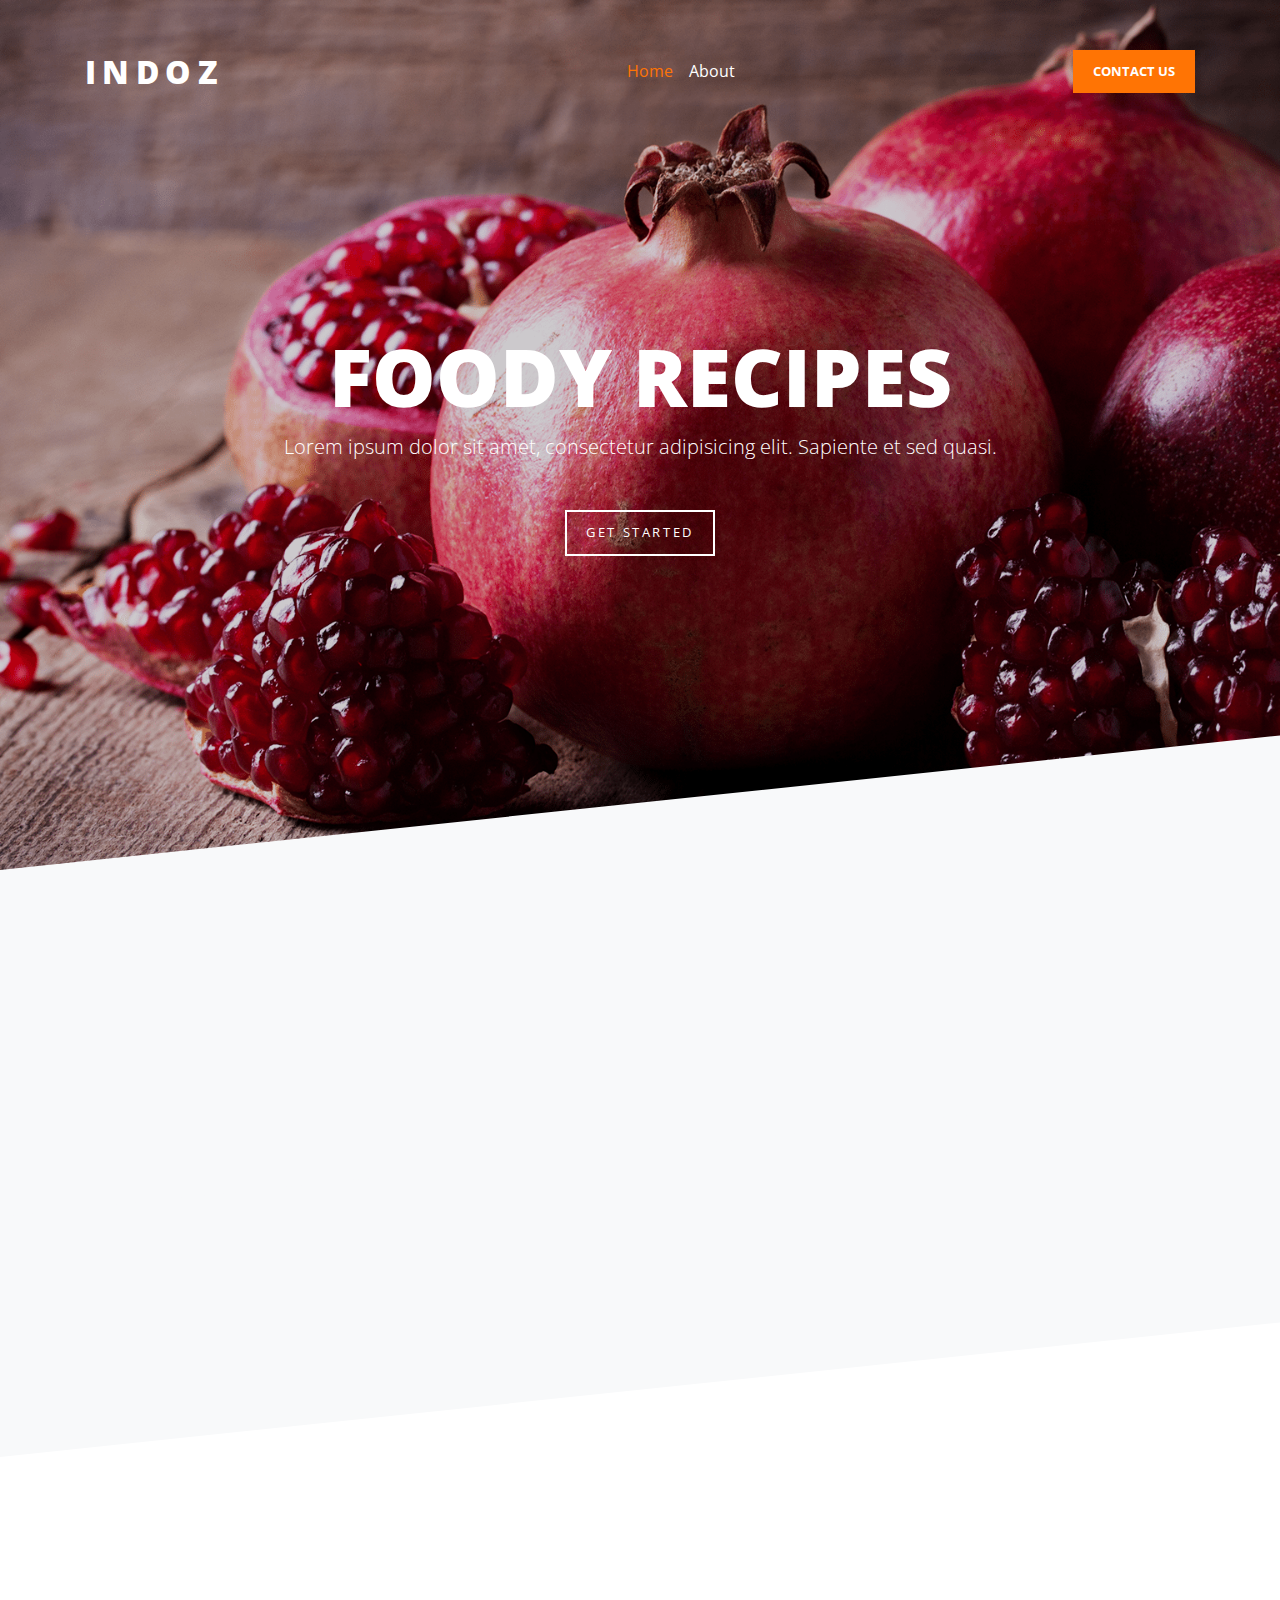
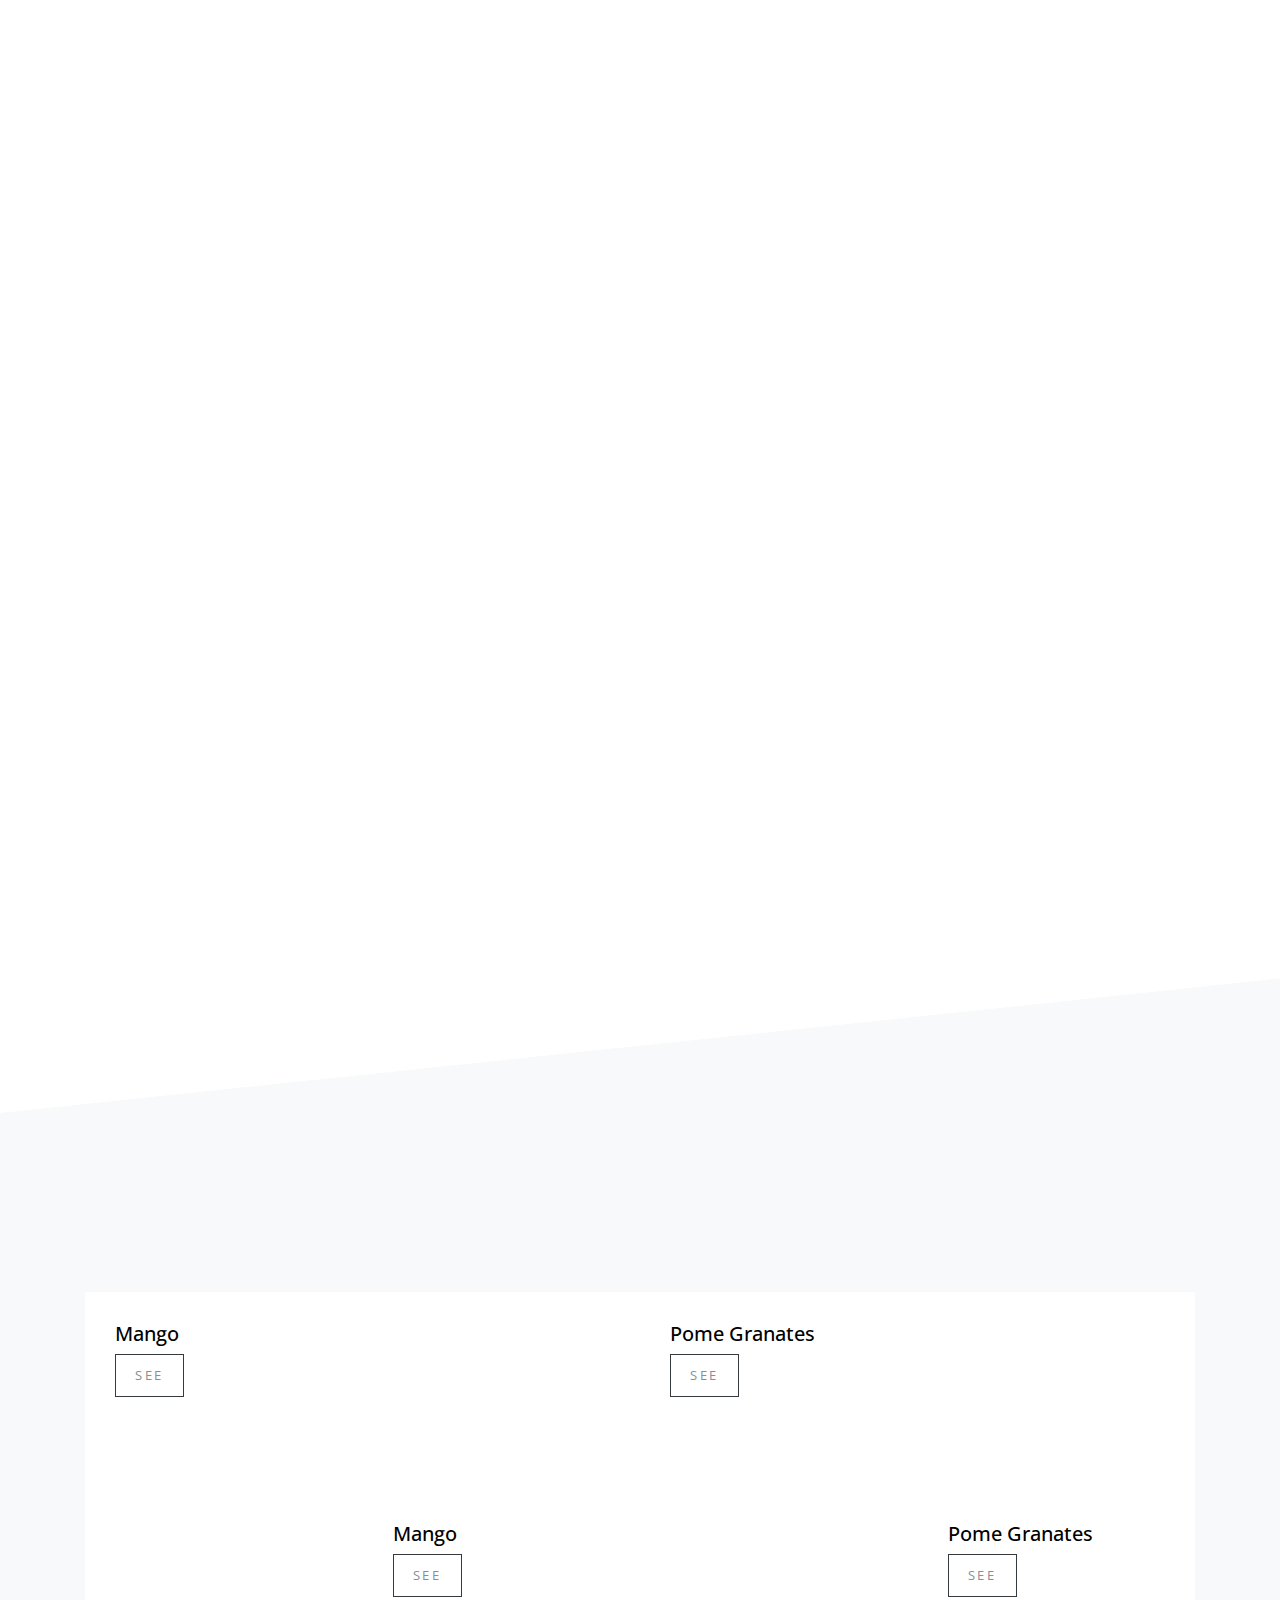
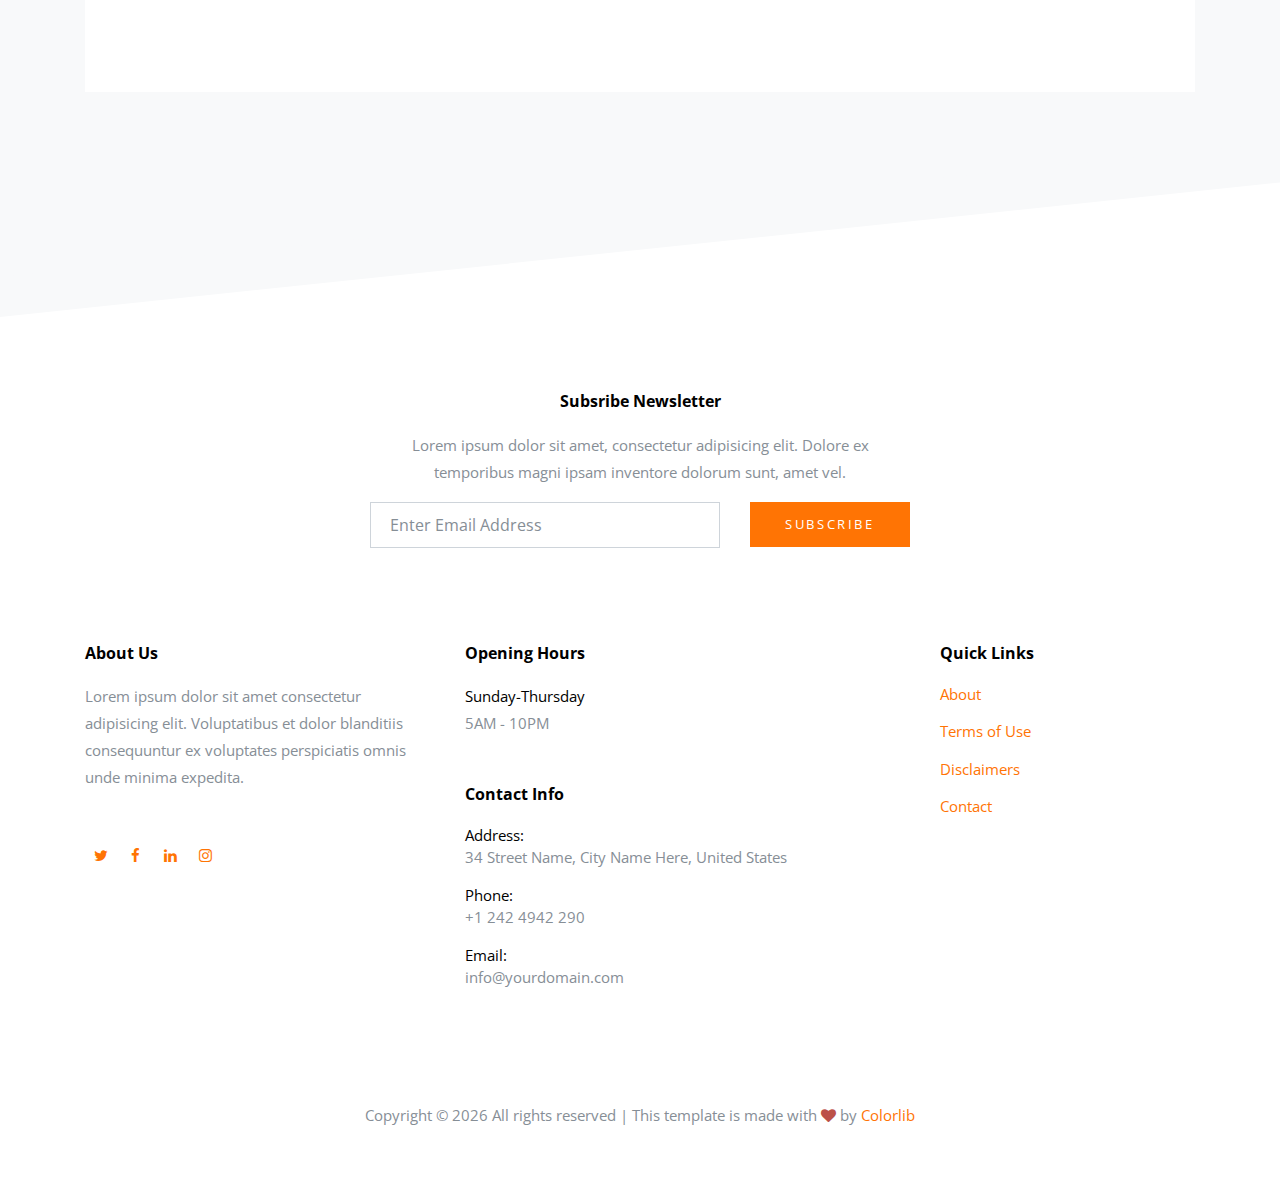
==== foody/index.html @ 4f9f93ca "first commit" ====
<!DOCTYPE html>
<html lang="en">
  <head>
    <title>IndOZ &mdash; Food & Beverages</title>
    <meta charset="utf-8" />
    <meta
      name="viewport"
      content="width=device-width, initial-scale=1, shrink-to-fit=no"
    />
    <link
      href="https://fonts.googleapis.com/css?family=Open+Sans:300,400,700,800"
      rel="stylesheet"
    />

    <link rel="stylesheet" href="css/bootstrap.css" />
    <link rel="stylesheet" href="css/animate.css" />
    <link rel="stylesheet" href="css/owl.carousel.min.css" />
    <link rel="stylesheet" href="css/aos.css" />

    <link rel="stylesheet" href="css/magnific-popup.css" />

    <link rel="stylesheet" href="fonts/ionicons/css/ionicons.min.css" />
    <link rel="stylesheet" href="fonts/fontawesome/css/font-awesome.min.css" />
    <link rel="stylesheet" href="fonts/flaticon/font/flaticon.css" />

    <!-- Theme Style -->
    <link rel="stylesheet" href="css/style.css" />
  </head>
  <body>
    <header role="banner">
      <nav class="navbar navbar-expand-md navbar-dark bg-dark">
        <div class="container">
          <a class="navbar-brand" href="index.html">IndOZ</a>
          <button
            class="navbar-toggler"
            type="button"
            data-toggle="collapse"
            data-target="#navbarsExample05"
            aria-controls="navbarsExample05"
            aria-expanded="false"
            aria-label="Toggle navigation"
          >
            <span class="navbar-toggler-icon"></span>
          </button>

          <div class="collapse navbar-collapse" id="navbarsExample05">
            <ul class="navbar-nav ml-auto pl-lg-5 pl-0">
              <li class="nav-item">
                <a class="nav-link active" href="index.html">Home</a>
              </li>
              <li class="nav-item">
                <a class="nav-link" href="about.html">About</a>
              </li>
            </ul>
            <ul class="navbar-nav ml-auto">
              <li class="nav-item cta-btn">
                <a class="nav-link" href="contact.html">Contact Us</a>
              </li>
            </ul>
          </div>
        </div>
      </nav>
    </header>
    <!-- END header -->

    <div class="slider-wrap">
      <div
        class="slider-item"
        style="background-image: url('img/pome-granate-back.png')"
      >
        <div class="container">
          <div
            class="row slider-text align-items-center justify-content-center"
          >
            <div class="col-md-8 text-center col-sm-12">
              <h1 data-aos="fade-up">Foody Recipes</h1>
              <p class="mb-5" data-aos="fade-up" data-aos-delay="100">
                Lorem ipsum dolor sit amet, consectetur adipisicing elit.
                Sapiente et sed quasi.
              </p>
              <p data-aos="fade-up" data-aos-delay="200">
                <a href="#" class="btn btn-white btn-outline-white"
                  >Get Started</a
                >
              </p>
            </div>
          </div>
        </div>
      </div>
      <!-- END slider -->
    </div>

    <section class="section bg-light py-5 bottom-slant-gray">
      <div class="container">
        <div class="row">
          <div
            class="col-md-6 mb-4 mb-lg-0 col-lg-3 text-left service-block"
            data-aos="fade-up"
            data-aos-delay=""
          >
            <span class="wrap-icon"
              ><span class="flaticon-dinner d-block mb-4"></span
            ></span>
            <h3 class="mb-2 text-primary">What is Lorem Ipsum?</h3>
            <p>
              Lorem Ipsum is simply dummy text of the printing and typesetting
              industry. 
            </p>
          </div>
          <div
            class="col-md-6 mb-4 mb-lg-0 col-lg-3 text-left service-block"
            data-aos="fade-up"
            data-aos-delay="100"
          >
            <span class="wrap-icon"
              ><span class="flaticon-fish d-block mb-4"></span
            ></span>
            <h3 class="mb-2 text-primary">Why do we use it?</h3>
            <p>
              It is a long established fact that a reader will be distracted by
              the readable content of a page when looking at its layout.
            </p>
          </div>
          <div
            class="col-md-6 mb-4 mb-lg-0 col-lg-3 text-left service-block"
            data-aos="fade-up"
            data-aos-delay="200"
          >
            <span class="wrap-icon"
              ><span
                class="flaticon-hot-coffee-rounded-cup-on-a-plate-from-side-view d-block mb-4"
              ></span
            ></span>
            <h3 class="mb-2 text-primary">Where does it come?</h3>
            <p>
              Contrary to popular belief, Lorem Ipsum is not simply random text.
         
            </p>
          </div>
          <div
            class="col-md-6 mb-4 mb-lg-0 col-lg-3 text-left service-block"
            data-aos="fade-up"
            data-aos-delay="300"
          >
            <span class="wrap-icon"
              ><span class="flaticon-meat d-block mb-4"></span
            ></span>
            <h3 class="mb-2 text-primary">Where can get some?</h3>
            <p>
              There are many variations of passages of Lorem Ipsum available,
              but the majority have suffered alteration in some form.
            </p>
          </div>
        </div>
      </div>
    </section>

    <section class="section pb-5 mb-5" >
      <div class="container" >
        <div class="row mb-5 justify-content-center" data-aos="fade">
          <div class="col-md-7 text-center heading-wrap">
            <h2 data-aos="fade-up">Our Products</h2>
            <p data-aos="fade-up" data-aos-delay="100">
              Far far away, behind the word mountains, far from the countries
              Vokalia and Consonantia, there live the blind texts. Separated
              they live in Bookmarksgrove right at the coast of the Semantics, a
              large language ocean.
            </p>
          </div>
        </div>
        <div class="row align-items-center">
          <div class="col-lg-4">
            <img
              src="img/pome-left.jpg"
              alt="Image"
              class="img-fluid about_img_1"
              data-aos="fade"
              data-aos-delay="200"
            />
          </div>
          <div class="col-lg-4">
            <img
              src="img/mango-top.jpg"
              alt="Image"
              class="img-fluid about_img_1"
              data-aos="fade"
              data-aos-delay="300"
            />
            <img
              src="img/pome-bot.jpg"
              alt="Image"
              class="img-fluid about_img_1"
              data-aos="fade"
              data-aos-delay="400"
            />
          </div>
          <div class="col-lg-4">
            <img
              src="img/mango-right.jpg"
              alt="Image"
              class="img-fluid about_img_1"
              data-aos="fade"
              data-aos-delay="500"
            />
          </div>
        </div>
      </div>
    </section>

    <!-- <section class="section">
      <div class="clearfix mb-5 pb-5">
        <div class="container-fluid mb-5">
          <div class="row" data-aos="fade">
            <div class="col-md-12 text-center heading-wrap">
              <h2>Special Menu</h2>
            </div>
          </div>
        </div>
        <div class="owl-carousel centernonloop">
          <a
            href="#"
            class="item-dishes"
            data-aos="fade-right"
            data-aos-delay="100"
          >
            <div class="text">
              <p class="dishes-price">$11.50</p>
              <h2 class="dishes-heading">
                Organic tomato salad, gorgonzola cheese, capers
              </h2>
            </div>
            <img src="img/dishes_1.jpg" alt="" class="img-fluid" />
          </a>
          <a
            href="#"
            class="item-dishes"
            data-aos="fade-right"
            data-aos-delay="200"
          >
            <div class="text">
              <p class="dishes-price">$12.00</p>
              <h2 class="dishes-heading">Baked broccoli</h2>
            </div>
            <img src="img/dishes_2.jpg" alt="" class="img-fluid" />
          </a>
          <a
            href="#"
            class="item-dishes"
            data-aos="fade-right"
            data-aos-delay="300"
          >
            <div class="text">
              <p class="dishes-price">$11.00</p>
              <h2 class="dishes-heading">Spicy meatballs</h2>
            </div>
            <img src="img/dishes_3.jpg" alt="" class="img-fluid" />
          </a>
          <a
            href="#"
            class="item-dishes"
            data-aos="fade-right"
            data-aos-delay="400"
          >
            <div class="text">
              <p class="dishes-price">$12.00</p>
              <h2 class="dishes-heading">Eggplant parmigiana</h2>
            </div>
            <img src="img/dishes_4.jpg" alt="" class="img-fluid" />
          </a>
        </div>
      </div>
    </section> -->
    <!-- .section -->

    <section class="section bg-light top-slant-white bottom-slant-gray" style="margin-top: 0;">
      <div class="clearfix mb-5 pb-5">
        <div class="container-fluid">
          <div class="row" data-aos="fade">
            <div class="col-md-12 text-center heading-wrap">
              <h2>More Products</h2>
            </div>
          </div>
        </div>
      </div>

      <div class="container">
        <div class="row no-gutters">
          <div class="col-md-6">
            <div class="sched d-block d-lg-flex" style="height: 200px;">
              <div
                class="bg-image order-2"
                style="background-image: url('img/mango-top.jpg')"
                data-aos="fade"
              ></div>
              <div class="text order-1">
                <h3>Mango</h3>
               <a class="btn btn-white btn-outline-dark">SEE</a>
              </div>
            </div>

            <div class="sched d-block d-lg-flex" style="height: 200px;">
              <div
                class="bg-image"
                style="background-image: url('img/mango-right.jpg')"
                data-aos="fade"
              ></div>
              <div class="text">
                <h3>Mango</h3>
               <a class="btn btn-yellow btn-outline-dark">SEE</a>
              </div>
            </div>
          </div>

          <div class="col-md-6">
            <div class="sched d-block d-lg-flex" style="height: 200px;">
              <div
                class="bg-image order-2"
                style="background-image: url('img/pome-bot.jpg')"
                data-aos="fade"
              ></div>
              <div class="text order-1">
                <h3>Pome Granates</h3>
               <a class="btn btn-white btn-outline-dark">SEE</a>
              </div>
            </div>

            <div class="sched d-block d-lg-flex" style="height: 200px;">
              <div
                class="bg-image"
                style="background-image: url('img/pome-granate-back.png')"
                data-aos="fade"
              ></div>
              <div class="text">
                <h3>Pome Granates</h3>
               <a class="btn btn-yellow btn-outline-dark">SEE</a>
              </div>
            </div>
          </div>
        </div>
      </div>
    </section>
    <!-- .section -->
<!-- 
    <section class="section relative-higher">
      <div class="clearfix mb-5 pb-5">
        <div class="container-fluid">
          <div class="row" data-aos="fade">
            <div class="col-md-12 text-center heading-wrap">
              <h2>Testimonial</h2>
         <span class="back-text">Testimonial</span>
            </div>
          </div>
        </div>
      </div>

      <div class="container">
        <div class="row justify-content-center">
          <div class="col-lg-7">
            <div class="owl-carousel centernonloop2">
              <div class="slide" data-aos="fade-left" data-aos-delay="100">
                <blockquote class="testimonial">
                  <p>
                    &ldquo; Far far away, behind the word mountains, far from
                    the countries Vokalia and Consonantia, there live the blind
                    texts. Separated they live in Bookmarksgrove right at the
                    coast of the Semantics, a large language ocean. &rdquo;
                  </p>
                  <div class="d-flex author">
                    <img src="img/person_1.jpg" alt="" class="mr-4" />
                    <div class="author-info">
                      <h4>Mellisa Howard</h4>
                      <p>CEO, XYZ Company</p>
                    </div>
                  </div>
                </blockquote>
              </div>
              <div class="slide" data-aos="fade-left" data-aos-delay="200">
                <blockquote class="testimonial">
                  <p>
                    &ldquo; Far far away, behind the word mountains, far from
                    the countries Vokalia and Consonantia, there live the blind
                    texts. Separated they live in Bookmarksgrove right at the
                    coast of the Semantics, a large language ocean. &rdquo;
                  </p>
                  <div class="d-flex author">
                    <img src="img/person_2.jpg" alt="" class="mr-4" />
                    <div class="author-info">
                      <h4>Mike Richardson</h4>
                      <p>CEO, XYZ Company</p>
                    </div>
                  </div>
                </blockquote>
              </div>
              <div class="slide" data-aos="fade-left" data-aos-delay="300">
                <blockquote class="testimonial">
                  <p>
                    &ldquo; Far far away, behind the word mountains, far from
                    the countries Vokalia and Consonantia, there live the blind
                    texts. Separated they live in Bookmarksgrove right at the
                    coast of the Semantics, a large language ocean. &rdquo;
                  </p>
                  <div class="d-flex author">
                    <img src="img/person_3.jpg" alt="" class="mr-4" />
                    <div class="author-info">
                      <h4>Charles White</h4>
                      <p>CEO, XYZ Company</p>
                    </div>
                  </div>
                </blockquote>
              </div>
            </div>
          </div>
        </div>
      </div>
    </section> -->
    <!-- .section -->

    <!-- <section class="section bg-light top-slant-white">
      <div class="clearfix mb-5 pb-5">
        <div class="container-fluid">
          <div class="row" data-aos="fade">
            <div class="col-md-12 text-center heading-wrap">
              <h2>Blog</h2>
              <span class="back-text">Our Blog</span>
            </div>
          </div>
        </div>
      </div>

      <div class="container">
        <div class="row">
          <div class="col-md-6" data-aos="fade-up" data-aos-delay="100">
            <div class="blog d-block">
              <a
                class="bg-image d-block"
                href="single.html"
                style="background-image: url('img/dishes_1.jpg')"
              ></a>
              <div class="text">
                <h3><a href="single.html">How To Cook Pasta?</a></h3>
                <p class="sched-time">
                  <span
                    ><span class="fa fa-calendar"></span> April 22, 2018</span
                  >
                  <br />
                </p>
                <p>
                  Far far away, behind the word mountains, far from the
                  countries Vokalia and Consonantia, there live the blind texts.
                </p>

                <p><a href="#" class="btn btn-primary btn-sm">Read More</a></p>
              </div>
            </div>
          </div>
          <div class="col-md-6" data-aos="fade-up" data-aos-delay="200">
            <div class="blog d-block">
              <a
                class="bg-image d-block"
                href="single.html"
                style="background-image: url('img/dishes_2.jpg')"
              ></a>
              <div class="text">
                <h3><a href="single.html">How To Cook Pasta?</a></h3>
                <p class="sched-time">
                  <span
                    ><span class="fa fa-calendar"></span> April 22, 2018</span
                  >
                  <br />
                </p>
                <p>
                  Far far away, behind the word mountains, far from the
                  countries Vokalia and Consonantia, there live the blind texts.
                </p>

                <p><a href="#" class="btn btn-primary btn-sm">Read More</a></p>
              </div>
            </div>
          </div>
        </div>
      </div>
    </section> -->
    <!-- .section -->

    <footer class="site-footer" role="contentinfo">
      <div class="container mb-5">
        <div class="row justify-content-center">
          <div class="col-lg-6 text-center">
            <div class="row">
              <div class="col-md-12 mb-3">
                <h3>Subsribe Newsletter</h3>
                <p>
                  Lorem ipsum dolor sit amet, consectetur adipisicing elit.
                  Dolore ex temporibus magni ipsam inventore dolorum sunt, amet
                  vel.
                </p>
              </div>

              <form action="" class="col-12 mb-5">
                <div class="row align-items-center">
                  <div class="col-md-8 mb-3 mb-md-0">
                    <input
                      type="text"
                      class="form-control"
                      placeholder="Enter Email Address"
                    />
                  </div>
                  <div class="col-md-4">
                    <input
                      type="submit"
                      class="btn btn-primary btn-block"
                      value="Subscribe"
                    />
                  </div>
                </div>
              </form>
            </div>
          </div>
        </div>
      </div>
      <div class="container">
        <div class="row mb-5">
          <div class="col-md-4 mb-5">
            <h3>About Us</h3>
            <p class="mb-5">
              Lorem ipsum dolor sit amet consectetur adipisicing elit.
              Voluptatibus et dolor blanditiis consequuntur ex voluptates
              perspiciatis omnis unde minima expedita.
            </p>
            <ul class="list-unstyled footer-link d-flex footer-social">
              <li>
                <a href="#" class="p-2"><span class="fa fa-twitter"></span></a>
              </li>
              <li>
                <a href="#" class="p-2"><span class="fa fa-facebook"></span></a>
              </li>
              <li>
                <a href="#" class="p-2"><span class="fa fa-linkedin"></span></a>
              </li>
              <li>
                <a href="#" class="p-2"
                  ><span class="fa fa-instagram"></span
                ></a>
              </li>
            </ul>
          </div>
          <div class="col-md-5 mb-5">
            <div class="mb-5">
              <h3>Opening Hours</h3>
              <p>
                <strong class="d-block font-weight-normal text-black"
                  >Sunday-Thursday</strong
                >
                5AM - 10PM
              </p>
            </div>
            <div>
              <h3>Contact Info</h3>
              <ul class="list-unstyled footer-link">
                <li class="d-block">
                  <span class="d-block text-black">Address:</span>
                  <span>34 Street Name, City Name Here, United States</span>
                </li>
                <li class="d-block">
                  <span class="d-block text-black">Phone:</span
                  ><span>+1 242 4942 290</span>
                </li>
                <li class="d-block">
                  <span class="d-block text-black">Email:</span
                  ><span>info@yourdomain.com</span>
                </li>
              </ul>
            </div>
          </div>
          <div class="col-md-3 mb-5">
            <h3>Quick Links</h3>
            <ul class="list-unstyled footer-link">
              <li><a href="#">About</a></li>
              <li><a href="#">Terms of Use</a></li>
              <li><a href="#">Disclaimers</a></li>
              <li><a href="#">Contact</a></li>
            </ul>
          </div>
          <div class="col-md-3"></div>
        </div>
        <div class="row">
          <div class="col-12 text-md-center text-left">
            <p>
              <!-- Link back to Colorlib can't be removed. Template is licensed under CC BY 3.0. -->
              Copyright &copy;
              <script>
                document.write(new Date().getFullYear());
              </script>
              All rights reserved | This template is made with
              <i class="fa fa-heart text-danger" aria-hidden="true"></i> by
              <a href="https://colorlib.com" target="_blank">Colorlib</a>
              <!-- Link back to Colorlib can't be removed. Template is licensed under CC BY 3.0. -->
            </p>
          </div>
        </div>
      </div>
    </footer>
    <!-- END footer -->

    <!-- loader -->
    <div id="loader" class="show fullscreen">
      <svg class="circular" width="48px" height="48px">
        <circle
          class="path-bg"
          cx="24"
          cy="24"
          r="22"
          fill="none"
          stroke-width="4"
          stroke="#eeeeee"
        />
        <circle
          class="path"
          cx="24"
          cy="24"
          r="22"
          fill="none"
          stroke-width="4"
          stroke-miterlimit="10"
          stroke="#cf1d16"
        />
      </svg>
    </div>

    <script src="js/jquery-3.2.1.min.js"></script>
    <script src="js/popper.min.js"></script>
    <script src="js/bootstrap.min.js"></script>
    <script src="js/owl.carousel.min.js"></script>
    <script src="js/jquery.waypoints.min.js"></script>
    <script src="js/aos.js"></script>

    <script src="js/jquery.magnific-popup.min.js"></script>
    <script src="js/magnific-popup-options.js"></script>

    <script src="js/main.js"></script>
  </body>
</html>
---- foody/fonts/flaticon/font/flaticon.css ----
/*
  	Flaticon icon font: Flaticon
  	Creation date: 02/05/2019 01:22
  	*/

@font-face {
  font-family: "Flaticon";
  src: url("./Flaticon.eot");
  src: url("./Flaticon.eot?#iefix") format("embedded-opentype"),
       url("./Flaticon.woff2") format("woff2"),
       url("./Flaticon.woff") format("woff"),
       url("./Flaticon.ttf") format("truetype"),
       url("./Flaticon.svg#Flaticon") format("svg");
  font-weight: normal;
  font-style: normal;
}

@media screen and (-webkit-min-device-pixel-ratio:0) {
  @font-face {
    font-family: "Flaticon";
    src: url("./Flaticon.svg#Flaticon") format("svg");
  }
}

[class^="flaticon-"]:before, [class*=" flaticon-"]:before,
[class^="flaticon-"]:after, [class*=" flaticon-"]:after {   
  font-family: Flaticon;
        font-style: normal;
/* Better Font Rendering =========== */
  -webkit-font-smoothing: antialiased;
  -moz-osx-font-smoothing: grayscale;
}

.flaticon-dinner:before { content: "\f100"; }
.flaticon-hot-coffee-rounded-cup-on-a-plate-from-side-view:before { content: "\f101"; }
.flaticon-alcohol:before { content: "\f102"; }
.flaticon-fish:before { content: "\f103"; }
.flaticon-meat:before { content: "\f104"; }
.flaticon-cook:before { content: "\f105"; }
---- foody/css/style.css ----
html {
  overflow-x: hidden; }

body {
  background: #fff;
  font-family: "Open Sans", Arial, sans-serif;
  font-weight: 400;
  font-size: 15px;
  line-height: 1.8;
  color: #868e96; }

a {
  -webkit-transition: .3s all ease;
  -o-transition: .3s all ease;
  transition: .3s all ease;
  text-decoration: none; }
  a:hover {
    text-decoration: none; }

h1, h2, h3, h4, h5 {
  color: #000; }

.btn, .form-control {
  outline: none;
  -webkit-box-shadow: none !important;
  box-shadow: none !important;
  border-radius: 0px !important; }
  .btn:focus, .btn:active, .form-control:focus, .form-control:active {
    outline: none; }

.form-control {
  -webkit-box-shadow: none !important;
  box-shadow: none !important;
  height: 46px;
  border-width: 1px; }
  .form-control:active, .form-control:focus {
    border-color: #ff7404; }

textarea.form-control {
  height: inherit; }

.btn {
  font-size: 13px;
  text-transform: uppercase;
  letter-spacing: .2em; }
  .btn.btn-primary {
    color: #fff;
    border-width: 2px; }
    .btn.btn-primary:hover, .btn.btn-primary:active, .btn.btn-primary:focus {
      border-color: #ff9037;
      background: #ff9037; }
  .btn.btn-sm {
    font-size: 12px; }
  .btn.btn-outline-primary {
    border-width: 2px;
    color: #ff7404; }
    .btn.btn-outline-primary:hover, .btn.btn-outline-primary:focus, .btn.btn-outline-primary:active {
      color: #fff; }
  .btn.btn-outline-white {
    border-width: 2px;
    border-color: #fff;
    color: #fff; }
    .btn.btn-outline-white:hover, .btn.btn-outline-white:focus {
      background: #fff;
      color: #000 !important;
      border-width: 2px; }
  .btn:hover {
    text-decoration: none; }

/* Header */
header {
  position: absolute;
  top: 0;
  left: 0;
  width: 100%;
  z-index: 5;
  padding: 0px 0; }
  @media (min-width: 768px) {
    header {
      padding: 30px 0; } }
  header .navbar-brand {
    text-transform: uppercase;
    letter-spacing: .2em;
    font-weight: 800;
    font-size: 2rem; }
    header .navbar-brand.absolute {
      position: absolute; }
      @media (max-width: 991px) {
        header .navbar-brand.absolute {
          position: relative; } }
    header .navbar-brand span {
      color: #ff7404; }
      @media (min-width: 768px) {
        header .navbar-brand span {
          color: #ced4da; } }
  header .navbar {
    background: black !important;
    padding-top: .5rem;
    padding-bottom: .5rem; }
    @media (min-width: 768px) {
      header .navbar {
        padding-top: 0;
        padding-bottom: 0;
        background: none !important;
        position: relative; } }
    header .navbar .nav-link {
      padding: 1.7rem 1rem;
      outline: none !important;
      font-size: 1rem;
      color: white !important; }
      @media (max-width: 1199px) {
        header .navbar .nav-link {
          padding: .5rem 0rem; } }
      header .navbar .nav-link.active {
        color: #ff7404 !important; }
    header .navbar .dropdown-menu {
      font-size: 14px;
      border-radius: 4px;
      border: none;
      -webkit-box-shadow: 0 2px 30px 0px rgba(0, 0, 0, 0.2);
      box-shadow: 0 2px 30px 0px rgba(0, 0, 0, 0.2);
      min-width: 13em;
      margin-top: -10px; }
      header .navbar .dropdown-menu:before {
        bottom: 100%;
        left: 10%;
        border: solid transparent;
        content: " ";
        height: 0;
        width: 0;
        position: absolute;
        pointer-events: none;
        border-bottom-color: #fff;
        border-width: 7px; }
        @media (max-width: 991px) {
          header .navbar .dropdown-menu:before {
            display: none; } }
      header .navbar .dropdown-menu .dropdown-item:hover {
        background: #ff7404;
        color: #fff; }
      header .navbar .dropdown-menu .dropdown-item.active {
        background: #ff7404;
        color: #fff; }
      header .navbar .dropdown-menu a {
        padding-top: 7px;
        padding-bottom: 7px; }
    header .navbar .cta-btn a {
      background: #ff7404;
      color: #fff !important;
      text-transform: uppercase;
      font-size: .8rem;
      padding: 15px 20px !important;
      line-height: 1;
      font-weight: bold;
      -webkit-transition: .3s all ease;
      -o-transition: .3s all ease;
      transition: .3s all ease; }
      header .navbar .cta-btn a:hover {
        background: #fff;
        color: #ff7404 !important;
        -webkit-box-shadow: 2px 0 30px -5px rgba(0, 0, 0, 0.2);
        box-shadow: 2px 0 30px -5px rgba(0, 0, 0, 0.2); }

.half .text, .half .image {
  width: 50%; }
  @media (max-width: 991px) {
    .half .text, .half .image {
      width: 100%; } }

.half .text {
  padding: 7%; }

.half .image {
  background-size: cover;
  background-position: center center; }
  @media (max-width: 991px) {
    .half .image {
      height: 350px; } }

.section-heading h2 {
  font-size: 50px; }

.section-heading .small-sub-heading {
  font-size: 14px;
  color: #ff7404; }

.blog .media h3 {
  font-size: 20px;
  margin-bottom: 10px; }

.blog .media .post-meta {
  font-size: 14px;
  letter-spacing: .2em;
  text-transform: uppercase; }

.blog .media > a {
  width: 40%; }
  @media (max-width: 767px) {
    .blog .media > a {
      width: 100%;
      margin-bottom: 30px; } }

.item-dishes {
  position: relative;
  display: block;
  overflow: hidden; }
  .item-dishes img {
    -webkit-transform: scale(1);
    -ms-transform: scale(1);
    transform: scale(1);
    -webkit-transition: .3s all ease-out;
    -o-transition: .3s all ease-out;
    transition: .3s all ease-out;
    z-index: 1; }
  .item-dishes:before {
    position: absolute;
    content: "";
    left: 0;
    right: 0;
    bottom: 0;
    top: 0;
    z-index: 2;
    background: #000;
    opacity: .3; }
  .item-dishes .text {
    z-index: 3;
    position: absolute;
    top: 50%;
    -webkit-transform: translateY(-50%);
    -ms-transform: translateY(-50%);
    transform: translateY(-50%);
    width: 100%;
    text-align: center; }
    .item-dishes .text .dishes-heading {
      font-size: 30px;
      font-weight: 700;
      max-width: 500px;
      margin: 0 auto;
      text-transform: uppercase;
      color: #fff; }
      @media (max-width: 991px) {
        .item-dishes .text .dishes-heading {
          font-size: 1.3rem; } }
    .item-dishes .text .dishes-price {
      font-weight: 700;
      font-size: 20px;
      color: #fff;
      display: inline-block;
      background: #ff7404;
      width: 100px;
      height: 100px;
      line-height: 100px;
      border-radius: 50%;
      -webkit-transition: .3s all ease;
      -o-transition: .3s all ease;
      transition: .3s all ease;
      border: 2px solid transparent; }
  .item-dishes:hover img {
    -webkit-transform: scale(1.1);
    -ms-transform: scale(1.1);
    transform: scale(1.1); }
  .item-dishes:hover .dishes-price {
    background: transparent;
    border: 2px solid #fff; }

.heading-wrap {
  position: relative; }
  .heading-wrap h2 {
    font-size: 50px;
    position: relative;
    padding-top: 30px;
    z-index: 2;
    text-transform: uppercase;
    font-weight: 800; }
    .heading-wrap h2:before {
      width: 80px;
      height: 2px;
      background: #ff7404;
      content: "";
      position: absolute;
      top: 0;
      left: 50%;
      -webkit-transform: translateX(-50%);
      -ms-transform: translateX(-50%);
      transform: translateX(-50%); }
  .heading-wrap .back-text, .heading-wrap .back-text-dark {
    z-index: 0;
    line-height: 1;
    top: .5em;
    left: 50%;
    margin-top: -50px;
    -webkit-transform: translateX(-50%);
    -ms-transform: translateX(-50%);
    transform: translateX(-50%);
    font-weight: 800;
    font-size: 200px;
    position: absolute;
    width: 100%;
    color: #f7f7f7;
    text-transform: uppercase; }
  .heading-wrap .back-text-dark {
    color: #f2f2f2 !important; }

.lead {
  font-size: 16px; }

.testimonial p {
  font-size: 20px;
  color: #000; }

.testimonial .author img {
  width: 80px;
  height: 80px;
  border-radius: 50%; }

.testimonial .author .author-info {
  margin-top: 20px; }

.testimonial .author h4 {
  font-size: 18px;
  margin-bottom: 0; }

.testimonial .author p {
  color: #cccccc;
  font-size: 14px; }

.sched, .blog {
  display: block;
  background-color: #fff; }
  .sched .text, .sched .bg-image, .blog .text, .blog .bg-image {
    width: 100%; }
    @media (min-width: 992px) {
      .sched .text, .sched .bg-image, .blog .text, .blog .bg-image {
        width: 50%; } }
  .sched h3, .blog h3 {
    font-size: 20px; }
  .sched .text, .blog .text {
    padding: 30px; }
  .sched .sched-time, .blog .sched-time {
    font-size: 13px;
    color: #999999; }
  .sched .bg-image, .blog .bg-image {
    background-size: cover;
    background-position: center center; }
    @media (max-width: 991px) {
      .sched .bg-image, .blog .bg-image {
        height: 200px; } }

@media (min-width: 768px) {
  .blog {
    margin-bottom: 30px; } }

.blog .text, .blog .bg-image {
  width: 100%; }
  @media (min-width: 992px) {
    .blog .text, .blog .bg-image {
      width: 100%; } }

.blog .bg-image {
  height: 300px; }

.custom-icon {
  font-size: 70px;
  color: #ff7404; }

/* Owl Carousel */
.owl-carousel .owl-item {
  -webkit-transition: .3s all ease-in-out;
  -o-transition: .3s all ease-in-out;
  transition: .3s all ease-in-out;
  opacity: .2; }
  .owl-carousel .owl-item.active {
    opacity: 1; }

.owl-carousel .owl-nav {
  position: absolute;
  top: 50%;
  width: 100%; }
  .owl-carousel .owl-nav .owl-prev,
  .owl-carousel .owl-nav .owl-next {
    position: absolute;
    -webkit-transform: translateY(-50%);
    -ms-transform: translateY(-50%);
    transform: translateY(-50%);
    margin-top: -10px;
    opacity: 1;
    -webkit-transition: .3s all ease;
    -o-transition: .3s all ease;
    transition: .3s all ease; }
    .owl-carousel .owl-nav .owl-prev:hover, .owl-carousel .owl-nav .owl-prev:focus, .owl-carousel .owl-nav .owl-prev:active,
    .owl-carousel .owl-nav .owl-next:hover,
    .owl-carousel .owl-nav .owl-next:focus,
    .owl-carousel .owl-nav .owl-next:active {
      outline: none;
      opacity: 1; }
    .owl-carousel .owl-nav .owl-prev span:before,
    .owl-carousel .owl-nav .owl-next span:before {
      font-size: 40px; }
  .owl-carousel .owl-nav .owl-prev {
    left: 30px !important; }
  .owl-carousel .owl-nav .owl-next {
    right: 30px !important; }

.owl-carousel .owl-dots {
  text-align: center; }
  .owl-carousel .owl-dots .owl-dot {
    width: 10px;
    height: 10px;
    margin: 5px;
    border-radius: 50%;
    background: none;
    background: #fff;
    opacity: .5; }
    .owl-carousel .owl-dots .owl-dot.active {
      opacity: 1; }

.owl-carousel.centernonloop .owl-dots, .owl-carousel.centernonloop2 .owl-dots {
  margin-top: 50px; }
  .owl-carousel.centernonloop .owl-dots.disabled, .owl-carousel.centernonloop2 .owl-dots.disabled {
    display: block !important; }
  .owl-carousel.centernonloop .owl-dots .owl-dot, .owl-carousel.centernonloop2 .owl-dots .owl-dot {
    display: inline-block; }
    .owl-carousel.centernonloop .owl-dots .owl-dot > span, .owl-carousel.centernonloop2 .owl-dots .owl-dot > span {
      display: inline-block;
      width: 7px;
      height: 7px;
      background: #ccc;
      -webkit-transition: .3s all ease-in-out;
      -o-transition: .3s all ease-in-out;
      transition: .3s all ease-in-out; }
    .owl-carousel.centernonloop .owl-dots .owl-dot.active > span, .owl-carousel.centernonloop2 .owl-dots .owl-dot.active > span {
      background: #ff7404;
      -webkit-box-shadow: 0 1px 5px 0px rgba(255, 116, 4, 0.3);
      box-shadow: 0 1px 5px 0px rgba(255, 116, 4, 0.3); }
    .owl-carousel.centernonloop .owl-dots .owl-dot:active, .owl-carousel.centernonloop .owl-dots .owl-dot:focus, .owl-carousel.centernonloop2 .owl-dots .owl-dot:active, .owl-carousel.centernonloop2 .owl-dots .owl-dot:focus {
      outline: none; }

.owl-carousel.home-slider, .owl-carousel.home-slider-loop-false {
  z-index: 1;
  position: relative; }
  .owl-carousel.home-slider .btn-link, .owl-carousel.home-slider-loop-false .btn-link {
    color: #fff; }
  .owl-carousel.home-slider .owl-nav, .owl-carousel.home-slider-loop-false .owl-nav {
    opacity: 0;
    visibility: hidden;
    -webkit-transition: .3s all ease;
    -o-transition: .3s all ease;
    transition: .3s all ease; }
    .owl-carousel.home-slider .owl-nav button, .owl-carousel.home-slider-loop-false .owl-nav button {
      color: #fff; }
  .owl-carousel.home-slider:focus .owl-nav, .owl-carousel.home-slider:hover .owl-nav, .owl-carousel.home-slider-loop-false:focus .owl-nav, .owl-carousel.home-slider-loop-false:hover .owl-nav {
    opacity: 1;
    visibility: visible; }
  .owl-carousel.home-slider .slider-item, .owl-carousel.home-slider-loop-false .slider-item {
    background-size: cover;
    background-repeat: no-repeat;
    background-position: center center;
    height: calc(100vh);
    min-height: 700px;
    position: relative; }
    .owl-carousel.home-slider .slider-item:before, .owl-carousel.home-slider-loop-false .slider-item:before {
      position: absolute;
      top: 0;
      left: 0;
      right: 0;
      bottom: 0;
      background: rgba(0, 0, 0, 0.2);
      content: ""; }
    .owl-carousel.home-slider .slider-item .slider-text, .owl-carousel.home-slider-loop-false .slider-item .slider-text {
      color: #fff;
      height: calc(100vh);
      min-height: 700px; }
      .owl-carousel.home-slider .slider-item .slider-text .child-name, .owl-carousel.home-slider-loop-false .slider-item .slider-text .child-name {
        font-size: 40px;
        color: #fff; }
      .owl-carousel.home-slider .slider-item .slider-text h1, .owl-carousel.home-slider-loop-false .slider-item .slider-text h1 {
        font-size: 5rem;
        color: #fff;
        line-height: 1.2;
        font-weight: 800 !important;
        text-transform: uppercase; }
        @media (max-width: 991px) {
          .owl-carousel.home-slider .slider-item .slider-text h1, .owl-carousel.home-slider-loop-false .slider-item .slider-text h1 {
            font-size: 40px; } }
      .owl-carousel.home-slider .slider-item .slider-text p, .owl-carousel.home-slider-loop-false .slider-item .slider-text p {
        font-size: 20px;
        line-height: 1.5;
        font-weight: 300;
        color: white; }
      .owl-carousel.home-slider .slider-item .slider-text a, .owl-carousel.home-slider-loop-false .slider-item .slider-text a {
        color: #fff;
        text-decoration: underline; }
      .owl-carousel.home-slider .slider-item .slider-text .btn, .owl-carousel.home-slider-loop-false .slider-item .slider-text .btn {
        text-decoration: none; }
  .owl-carousel.home-slider.inner-page .slider-item, .owl-carousel.home-slider-loop-false.inner-page .slider-item {
    height: calc(50vh - 117px);
    min-height: 550px; }
    .owl-carousel.home-slider.inner-page .slider-item .slider-text, .owl-carousel.home-slider-loop-false.inner-page .slider-item .slider-text {
      color: #fff;
      height: calc(50vh - 117px);
      min-height: 550px; }
  .owl-carousel.home-slider .owl-dots, .owl-carousel.home-slider-loop-false .owl-dots {
    position: absolute;
    bottom: 100px;
    width: 100%; }
    .owl-carousel.home-slider .owl-dots .owl-dot, .owl-carousel.home-slider-loop-false .owl-dots .owl-dot {
      width: 10px;
      height: 10px;
      margin: 5px;
      border-radius: 50%;
      border: 2px solid rgba(255, 255, 255, 0.5);
      outline: none !important;
      position: relative;
      -webkit-transition: .3s all ease;
      -o-transition: .3s all ease;
      transition: .3s all ease; }
      .owl-carousel.home-slider .owl-dots .owl-dot.active, .owl-carousel.home-slider-loop-false .owl-dots .owl-dot.active {
        border: 2px solid white; }
        .owl-carousel.home-slider .owl-dots .owl-dot.active span, .owl-carousel.home-slider-loop-false .owl-dots .owl-dot.active span {
          background: white; }

.owl-carousel.major-caousel .owl-stage-outer {
  padding-top: 30px;
  padding-bottom: 30px; }

.owl-carousel.major-caousel .owl-nav .owl-prev, .owl-carousel.major-caousel .owl-nav .owl-next {
  -webkit-transition: .3s all ease;
  -o-transition: .3s all ease;
  transition: .3s all ease;
  color: #495057; }
  .owl-carousel.major-caousel .owl-nav .owl-prev:hover, .owl-carousel.major-caousel .owl-nav .owl-prev:focus, .owl-carousel.major-caousel .owl-nav .owl-next:hover, .owl-carousel.major-caousel .owl-nav .owl-next:focus {
    color: #868e96;
    outline: none; }
  .owl-carousel.major-caousel .owl-nav .owl-prev.disabled, .owl-carousel.major-caousel .owl-nav .owl-next.disabled {
    color: #dee2e6; }

.owl-carousel.major-caousel .owl-nav .owl-prev {
  left: -60px !important; }

.owl-carousel.major-caousel .owl-nav .owl-next {
  right: -60px !important; }

.owl-carousel.major-caousel .owl-dots {
  bottom: -30px !important;
  position: relative; }

.slider-item {
  background-size: cover;
  background-repeat: no-repeat;
  background-position: center center;
  height: calc(100vh);
  min-height: 700px;
  position: relative; }
  .slider-item:before {
    position: absolute;
    top: 0;
    left: 0;
    right: 0;
    bottom: 0;
    background: rgba(0, 0, 0, 0.2);
    content: ""; }
  .slider-item .slider-text {
    color: #fff;
    height: calc(100vh);
    min-height: 700px; }
    .slider-item .slider-text .child-name {
      font-size: 40px;
      color: #fff; }
    .slider-item .slider-text h1 {
      font-size: 5rem;
      color: #fff;
      line-height: 1.2;
      font-weight: 800 !important;
      text-transform: uppercase; }
      @media (max-width: 991px) {
        .slider-item .slider-text h1 {
          font-size: 40px; } }
    .slider-item .slider-text p {
      font-size: 20px;
      line-height: 1.5;
      font-weight: 300;
      color: white; }
    .slider-item .slider-text a {
      color: #fff;
      text-decoration: underline; }
    .slider-item .slider-text .btn {
      text-decoration: none; }

.slider-wrap {
  position: relative; }
  .slider-wrap:after {
    content: "";
    width: 100%;
    height: 240px;
    background: #fff;
    z-index: 1;
    bottom: -210px;
    background-color: #f8f9fa;
    left: 0;
    position: absolute;
    -webkit-transform: skewY(-6deg);
    -ms-transform: skewY(-6deg);
    transform: skewY(-6deg);
    -webkit-transform-origin: top left;
    -ms-transform-origin: top left;
    transform-origin: top left; }
  .slider-wrap.no-slanted:after {
    display: none; }

.owl-custom-nav {
  float: right;
  position: relative;
  z-index: 10; }
  .owl-custom-nav .owl-custom-prev,
  .owl-custom-nav .owl-custom-next {
    padding: 10px;
    font-size: 30px;
    background: #ccc;
    line-height: 0;
    width: 60px;
    text-align: center;
    display: inline-block; }

.section {
  padding: 15em 0;
  position: relative;
  z-index: 2; }

.section-subscribe {
  padding: 2em 0; }

.quote-content {
  max-width: 350px;
  font-size: 16px;
  color: #000;
  font-style: italic;
  position: relative;
  display: table; }
  @media (max-width: 991px) {
    .quote-content {
      max-width: 100%; } }
  .quote-content .text, .quote-content .quote {
    display: table-cell;
    vertical-align: top; }
  .quote-content .quote {
    font-size: 100px;
    line-height: .5;
    z-index: 0; }
  .quote-content .text {
    padding-left: 40px;
    line-height: 2; }
  .quote-content.float-right {
    position: relative;
    margin-left: 2em;
    margin-right: -10em; }
    @media (max-width: 991px) {
      .quote-content.float-right {
        margin-left: 0em;
        margin-right: 0em;
        float: none !important; } }
  .quote-content.float-left {
    position: relative;
    margin-right: 2em;
    margin-left: -10em; }
    @media (max-width: 991px) {
      .quote-content.float-left {
        margin-right: 0em;
        margin-left: 0em;
        float: none !important; } }

.form-wrap {
  background: #fff;
  padding: 50px;
  -webkit-box-shadow: 0 20px 50px -10px rgba(0, 0, 0, 0.5);
  box-shadow: 0 20px 50px -10px rgba(0, 0, 0, 0.5); }
  .form-wrap h2 {
    font-size: 18px;
    text-transform: uppercase;
    color: #000;
    letter-spacing: .1em;
    margin-bottom: 40px; }
  .form-wrap.overlap {
    z-index: 99;
    position: relative;
    margin-top: -10em; }
  .form-wrap.primary {
    background: #ff7404; }
  .form-wrap.warning {
    background: #ffc107; }
  .form-wrap.primary h2, .form-wrap.warning h2 {
    color: #fff; }
  .form-wrap.primary .form-control, .form-wrap.warning .form-control {
    border: 2px solid transparent; }
  .form-wrap.primary input[type="submit"], .form-wrap.warning input[type="submit"] {
    -webkit-box-shadow: 0 20px 50px -10px rgba(0, 0, 0, 0.5) !important;
    box-shadow: 0 20px 50px -10px rgba(0, 0, 0, 0.5) !important; }

.select-wrap {
  position: relative; }
  .select-wrap .select-arrow-icon {
    font-size: 20px;
    color: #000;
    position: absolute;
    right: 20px;
    top: 50%;
    -webkit-transform: translateY(-50%);
    -ms-transform: translateY(-50%);
    transform: translateY(-50%); }
  .select-wrap select {
    -webkit-appearance: none;
    -moz-appearance: none;
    appearance: none;
    height: 50px !important; }

.contact-form-contact-info p {
  margin-bottom: 30px;
  font-size: 20px;
  line-height: 1.5;
  color: #000; }
  .contact-form-contact-info p .icon {
    top: -4px;
    position: relative;
    width: 0px;
    font-size: 30px;
    color: #ff7404; }

.load-more {
  display: block;
  padding: 40px;
  text-align: center;
  background: #e9ecef;
  color: #000;
  font-size: 20px; }
  .load-more:hover {
    background: #ff7404;
    color: #fff; }

.cover_1 {
  background-size: cover;
  background-position: center center;
  padding: 7em 0; }
  .cover_1 .sub-heading {
    color: rgba(255, 255, 255, 0.7);
    font-size: 22px; }
  .cover_1 .heading {
    font-size: 50px;
    color: white;
    font-weight: 300; }

.heading {
  color: #000; }
  .heading.border-bottom {
    position: relative;
    padding-bottom: 30px; }
    .heading.border-bottom:before {
      bottom: 0;
      position: absolute;
      content: "";
      width: 50px;
      height: 2px;
      left: 50%;
      -webkit-transform: translateX(-50%);
      -ms-transform: translateX(-50%);
      transform: translateX(-50%);
      background: #ff7404; }

.text-black {
  color: #000 !important; }

.stretch-section .video {
  display: block;
  position: relative;
  -webkit-box-shadow: 4px 4px 70px -20px rgba(0, 0, 0, 0.5);
  box-shadow: 4px 4px 70px -20px rgba(0, 0, 0, 0.5); }

.media-feature {
  padding: 30px;
  -webkit-transition: .2s all ease-out;
  -o-transition: .2s all ease-out;
  transition: .2s all ease-out;
  background: #fff;
  z-index: 1;
  position: relative;
  border-bottom: 10px solid transparent;
  border-radius: 4px;
  font-size: 15px; }
  .media-feature .icon {
    font-size: 60px;
    color: #ff7404; }
  .media-feature h3 {
    font-size: 16px;
    text-transform: uppercase; }
  .media-feature:hover, .media-feature:focus {
    -webkit-box-shadow: 0 2px 20px -3px rgba(0, 0, 0, 0.1);
    box-shadow: 0 2px 20px -3px rgba(0, 0, 0, 0.1);
    -webkit-transform: scale(1.05);
    -ms-transform: scale(1.05);
    transform: scale(1.05);
    z-index: 2;
    border-bottom: 10px solid #ff7404; }

.media-custom {
  background: #fff;
  -webkit-transition: .3s all ease;
  -o-transition: .3s all ease;
  transition: .3s all ease;
  margin-bottom: 30px;
  position: relative;
  top: 0; }
  .media-custom .meta-post {
    color: #ced4da;
    font-size: 13px;
    text-transform: uppercase; }
  .media-custom > a {
    position: relative;
    overflow: hidden;
    display: block; }
  .media-custom .meta-chat {
    color: #ced4da; }
    .media-custom .meta-chat:hover {
      color: #868e96; }
  .media-custom img {
    -webkit-transition: .3s all ease;
    -o-transition: .3s all ease;
    transition: .3s all ease; }
  .media-custom:focus img, .media-custom:hover img {
    -webkit-transform: scale(1.1);
    -ms-transform: scale(1.1);
    transform: scale(1.1); }
  .media-custom .media-body {
    padding: 30px; }
    .media-custom .media-body h3 {
      font-size: 20px; }
    .media-custom .media-body p:last-child {
      margin-bottom: 0; }

.list-unstyled.check li {
  position: relative;
  padding-left: 30px;
  line-height: 1.3;
  margin-bottom: 10px; }
  .list-unstyled.check li:before {
    color: #5AC8D8;
    left: 0;
    font-family: "Ionicons";
    content: "\f122";
    position: absolute; }

#modalAppointment .modal-content {
  border-radius: 0;
  border: none; }

#modalAppointment .modal-body, #modalAppointment .modal-footer {
  padding: 40px; }

@media (max-width: 991px) {
  .img-md-fluid {
    max-width: 100%; } }

.site-footer {
  position: relative;
  z-index: 5;
  padding: 5em 0; }
  .site-footer:before {
    content: "";
    width: 100%;
    height: 240px;
    z-index: -1;
    top: 0px;
    background-color: #fff;
    left: 0;
    position: absolute;
    -webkit-transform: skewY(-6deg);
    -ms-transform: skewY(-6deg);
    transform: skewY(-6deg);
    -webkit-transform-origin: top left;
    -ms-transform-origin: top left;
    transform-origin: top left; }
  .site-footer p:last-child {
    margin-bottom: 0; }
  .site-footer h3 {
    font-size: 16px;
    margin-bottom: 20px;
    font-weight: bold; }
  .site-footer .footer-link li {
    line-height: 1.5;
    margin-bottom: 15px; }
  .site-footer hr {
    width: 100%; }

.footer-social a {
  line-height: 0;
  border-radius: 50%;
  margin: 0 5px 5px 0;
  border: 1px solid rgba(255, 255, 255, 0.1);
  width: 30px;
  height: 30px;
  text-align: center;
  display: inline-block; }
  .footer-social a:hover {
    background: #fff;
    border-color: #fff;
    color: #000; }

.link-thumbnail {
  display: block;
  position: relative;
  overflow: hidden;
  text-align: center; }
  @media (max-width: 991px) {
    .link-thumbnail {
      margin-bottom: 30px; } }
  .link-thumbnail img {
    position: relative;
    -webkit-transition: .3s all ease;
    -o-transition: .3s all ease;
    transition: .3s all ease; }
  .link-thumbnail .date {
    display: block;
    font-size: 12px;
    color: rgba(255, 255, 255, 0.4);
    text-transform: uppercase;
    margin-bottom: 10px; }
  .link-thumbnail .icon {
    position: absolute;
    -webkit-transition: .3s all ease;
    -o-transition: .3s all ease;
    transition: .3s all ease;
    z-index: 4;
    top: 50%;
    font-size: 30px;
    color: #fff;
    left: 50%;
    -webkit-transform: translate(-50%, -50%);
    -ms-transform: translate(-50%, -50%);
    transform: translate(-50%, -50%);
    opacity: 0;
    visibility: hidden;
    margin-top: 30px; }
  .link-thumbnail h3 {
    opacity: 0;
    visibility: hidden;
    position: absolute;
    bottom: -20px;
    left: 0;
    color: #fff;
    font-size: 18px;
    -webkit-transition: .5s all ease;
    -o-transition: .5s all ease;
    transition: .5s all ease;
    z-index: 10;
    left: 50%;
    display: block;
    width: 77%;
    -webkit-transform: translateX(-50%);
    -ms-transform: translateX(-50%);
    transform: translateX(-50%); }
  .link-thumbnail:before {
    opacity: 0;
    visibility: hidden;
    z-index: 2;
    -webkit-transition: .3s all ease;
    -o-transition: .3s all ease;
    transition: .3s all ease;
    top: 0;
    left: 0;
    right: 0;
    bottom: 0;
    content: "";
    background: rgba(0, 0, 0, 0.6);
    position: absolute; }
  .link-thumbnail:hover h3 {
    opacity: 1;
    visibility: visible;
    bottom: 30px; }
  .link-thumbnail:hover img {
    -webkit-transform: scale(1.1);
    -ms-transform: scale(1.1);
    transform: scale(1.1); }
  .link-thumbnail:hover .icon {
    opacity: 1;
    visibility: visible;
    margin-top: 0px; }
  .link-thumbnail:hover:before {
    opacity: 1;
    visibility: visible; }

.border-t {
  border-top: 1px solid #f8f9fa; }

.copyright {
  font-size: 14px; }

.element-animate {
  opacity: 0;
  visibility: hidden; }

#loader {
  position: fixed;
  width: 96px;
  height: 96px;
  left: 50%;
  top: 50%;
  -webkit-transform: translate(-50%, -50%);
  -ms-transform: translate(-50%, -50%);
  transform: translate(-50%, -50%);
  background-color: rgba(255, 255, 255, 0.9);
  -webkit-box-shadow: 0px 24px 64px rgba(0, 0, 0, 0.24);
  box-shadow: 0px 24px 64px rgba(0, 0, 0, 0.24);
  border-radius: 16px;
  opacity: 0;
  visibility: hidden;
  -webkit-transition: opacity .2s ease-out, visibility 0s linear .2s;
  -o-transition: opacity .2s ease-out, visibility 0s linear .2s;
  transition: opacity .2s ease-out, visibility 0s linear .2s;
  z-index: 1000; }

#loader.fullscreen {
  padding: 0;
  left: 0;
  top: 0;
  width: 100%;
  height: 100%;
  -webkit-transform: none;
  -ms-transform: none;
  transform: none;
  background-color: #fff;
  border-radius: 0;
  -webkit-box-shadow: none;
  box-shadow: none; }

#loader.show {
  -webkit-transition: opacity .4s ease-out, visibility 0s linear 0s;
  -o-transition: opacity .4s ease-out, visibility 0s linear 0s;
  transition: opacity .4s ease-out, visibility 0s linear 0s;
  visibility: visible;
  opacity: 1; }

#loader .circular {
  -webkit-animation: loader-rotate 2s linear infinite;
  animation: loader-rotate 2s linear infinite;
  position: absolute;
  left: calc(50% - 24px);
  top: calc(50% - 24px);
  display: block;
  -webkit-transform: rotate(0deg);
  -ms-transform: rotate(0deg);
  transform: rotate(0deg); }

#loader .path {
  stroke-dasharray: 1, 200;
  stroke-dashoffset: 0;
  -webkit-animation: loader-dash 1.5s ease-in-out infinite;
  animation: loader-dash 1.5s ease-in-out infinite;
  stroke-linecap: round; }

@-webkit-keyframes loader-rotate {
  100% {
    -webkit-transform: rotate(360deg);
    transform: rotate(360deg); } }

@keyframes loader-rotate {
  100% {
    -webkit-transform: rotate(360deg);
    transform: rotate(360deg); } }

@-webkit-keyframes loader-dash {
  0% {
    stroke-dasharray: 1, 200;
    stroke-dashoffset: 0; }
  50% {
    stroke-dasharray: 89, 200;
    stroke-dashoffset: -35px; }
  100% {
    stroke-dasharray: 89, 200;
    stroke-dashoffset: -136px; } }

@keyframes loader-dash {
  0% {
    stroke-dasharray: 1, 200;
    stroke-dashoffset: 0; }
  50% {
    stroke-dasharray: 89, 200;
    stroke-dashoffset: -35px; }
  100% {
    stroke-dasharray: 89, 200;
    stroke-dashoffset: -136px; } }

.bottom-slant-gray {
  position: relative; }
  .bottom-slant-gray:after {
    content: "";
    width: 100%;
    height: 240px;
    background: #fff;
    z-index: -1;
    bottom: -200px;
    background-color: #f8f9fa;
    left: 0;
    position: absolute;
    -webkit-transform: skewY(-6deg);
    -ms-transform: skewY(-6deg);
    transform: skewY(-6deg);
    -webkit-transform-origin: top left;
    -ms-transform-origin: top left;
    transform-origin: top left; }

.top-slant-white {
  position: relative;
  margin-top: -200px; }
  .top-slant-white:before {
    content: "";
    width: 100%;
    height: 240px;
    background: #fff;
    z-index: -1;
    top: 0px;
    background-color: #fff;
    left: 0;
    position: absolute;
    -webkit-transform: skewY(-6deg);
    -ms-transform: skewY(-6deg);
    transform: skewY(-6deg);
    -webkit-transform-origin: top left;
    -ms-transform-origin: top left;
    transform-origin: top left; }

.top-slant-white2 {
  position: relative; }
  .top-slant-white2:before {
    content: "";
    width: 100%;
    height: 240px;
    background: #fff;
    z-index: -1;
    top: 0px;
    background-color: #fff;
    left: 0;
    position: absolute;
    -webkit-transform: skewY(-6deg);
    -ms-transform: skewY(-6deg);
    transform: skewY(-6deg);
    -webkit-transform-origin: top left;
    -ms-transform-origin: top left;
    transform-origin: top left; }

.relative-higher {
  position: relative;
  z-index: 5; }

.service-block h3 {
  font-size: 1rem;
  text-transform: uppercase;
  letter-spacing: .2rem; }

.about_img_1 {
  margin-bottom: 30px; }

.wrap-icon {
  width: 80px;
  height: 80px;
  margin-bottom: 30px;
  border-radius: 50%;
  position: relative;
  display: block;
  background: #ff7404; }
  .wrap-icon > span {
    font-size: 2rem;
    color: #fff;
    position: absolute;
    top: 50%;
    left: 50%;
    -webkit-transform: translate(-50%, -50%);
    -ms-transform: translate(-50%, -50%);
    transform: translate(-50%, -50%); }

.comment-form-wrap {
  clear: both; }

.comment-list {
  padding: 0;
  margin: 0; }
  .comment-list .children {
    padding: 50px 0 0 40px;
    margin: 0;
    float: left;
    width: 100%; }
  .comment-list li {
    padding: 0;
    margin: 0 0 30px 0;
    float: left;
    width: 100%;
    clear: both;
    list-style: none; }
    .comment-list li .vcard {
      width: 80px;
      float: left; }
      .comment-list li .vcard img {
        width: 50px;
        border-radius: 50%; }
    .comment-list li .comment-body {
      float: right;
      width: calc(100% - 80px); }
      .comment-list li .comment-body h3 {
        font-size: 20px; }
      .comment-list li .comment-body .meta {
        text-transform: uppercase;
        font-size: 13px;
        letter-spacing: .1em;
        color: #ccc; }
      .comment-list li .comment-body .reply {
        padding: 5px 10px;
        background: #e6e6e6;
        color: #000;
        text-transform: uppercase;
        font-size: 14px; }
        .comment-list li .comment-body .reply:hover {
          color: #000;
          background: #e3e3e3; }

.search-form {
  background: #f7f7f7; }
  .search-form .form-group {
    position: relative; }
  .search-form .icon {
    position: absolute;
    top: 50%;
    right: 20px;
    -webkit-transform: translateY(-50%);
    -ms-transform: translateY(-50%);
    transform: translateY(-50%); }

.post-meta {
  font-size: 13px;
  text-transform: uppercase;
  letter-spacing: .2em; }
  .post-meta a {
    color: #fff;
    border-bottom: 1px solid rgba(255, 255, 255, 0.5); }

.sidebar-box {
  margin-bottom: 30px;
  padding: 25px;
  font-size: 15px;
  width: 100%;
  float: left;
  background: #fff; }
  .sidebar-box *:last-child {
    margin-bottom: 0; }
  .sidebar-box h3 {
    font-size: 18px;
    margin-bottom: 15px; }

.categories li, .sidelink li {
  position: relative;
  margin-bottom: 10px;
  padding-bottom: 10px;
  border-bottom: 1px dotted #dee2e6;
  list-style: none; }
  .categories li:last-child, .sidelink li:last-child {
    margin-bottom: 0;
    border-bottom: none;
    padding-bottom: 0; }
  .categories li a, .sidelink li a {
    display: block; }
    .categories li a span, .sidelink li a span {
      position: absolute;
      right: 0;
      top: 0;
      color: #ccc; }
  .categories li.active a, .sidelink li.active a {
    color: #000;
    font-style: italic; }
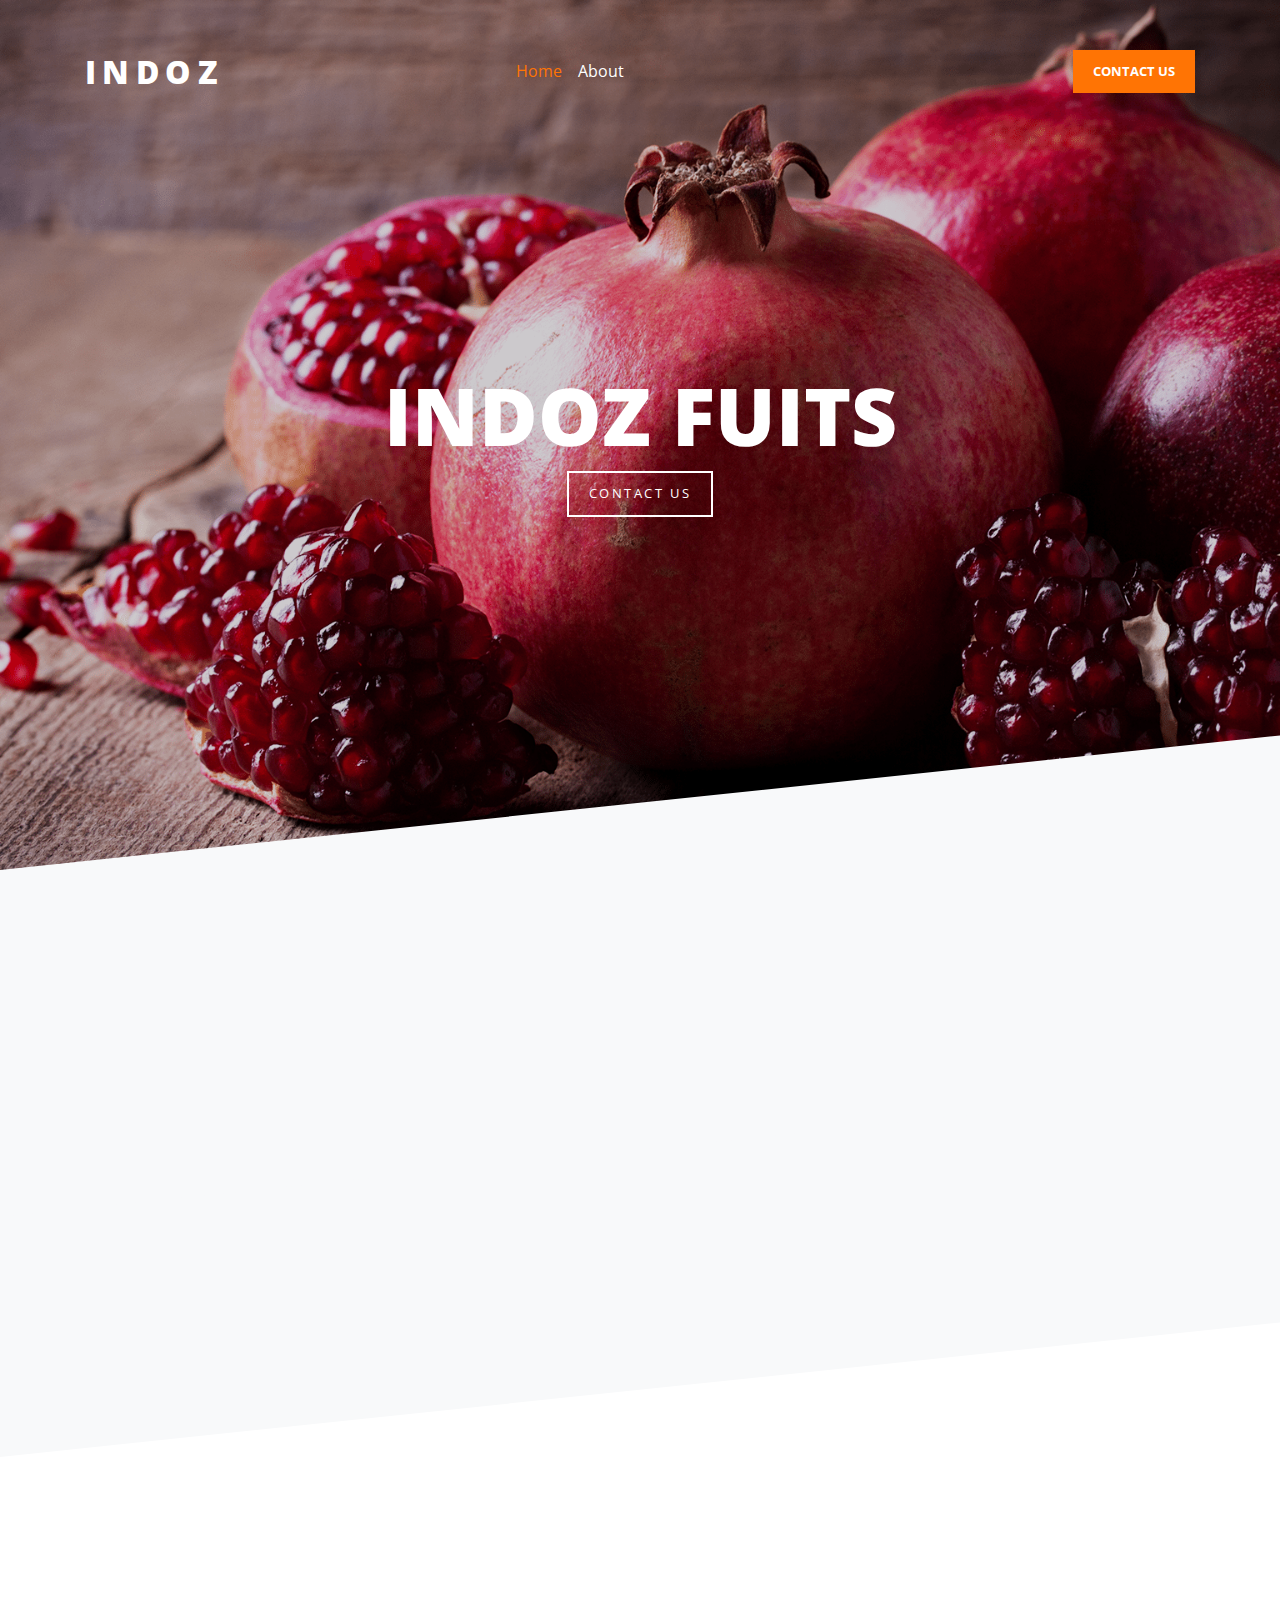
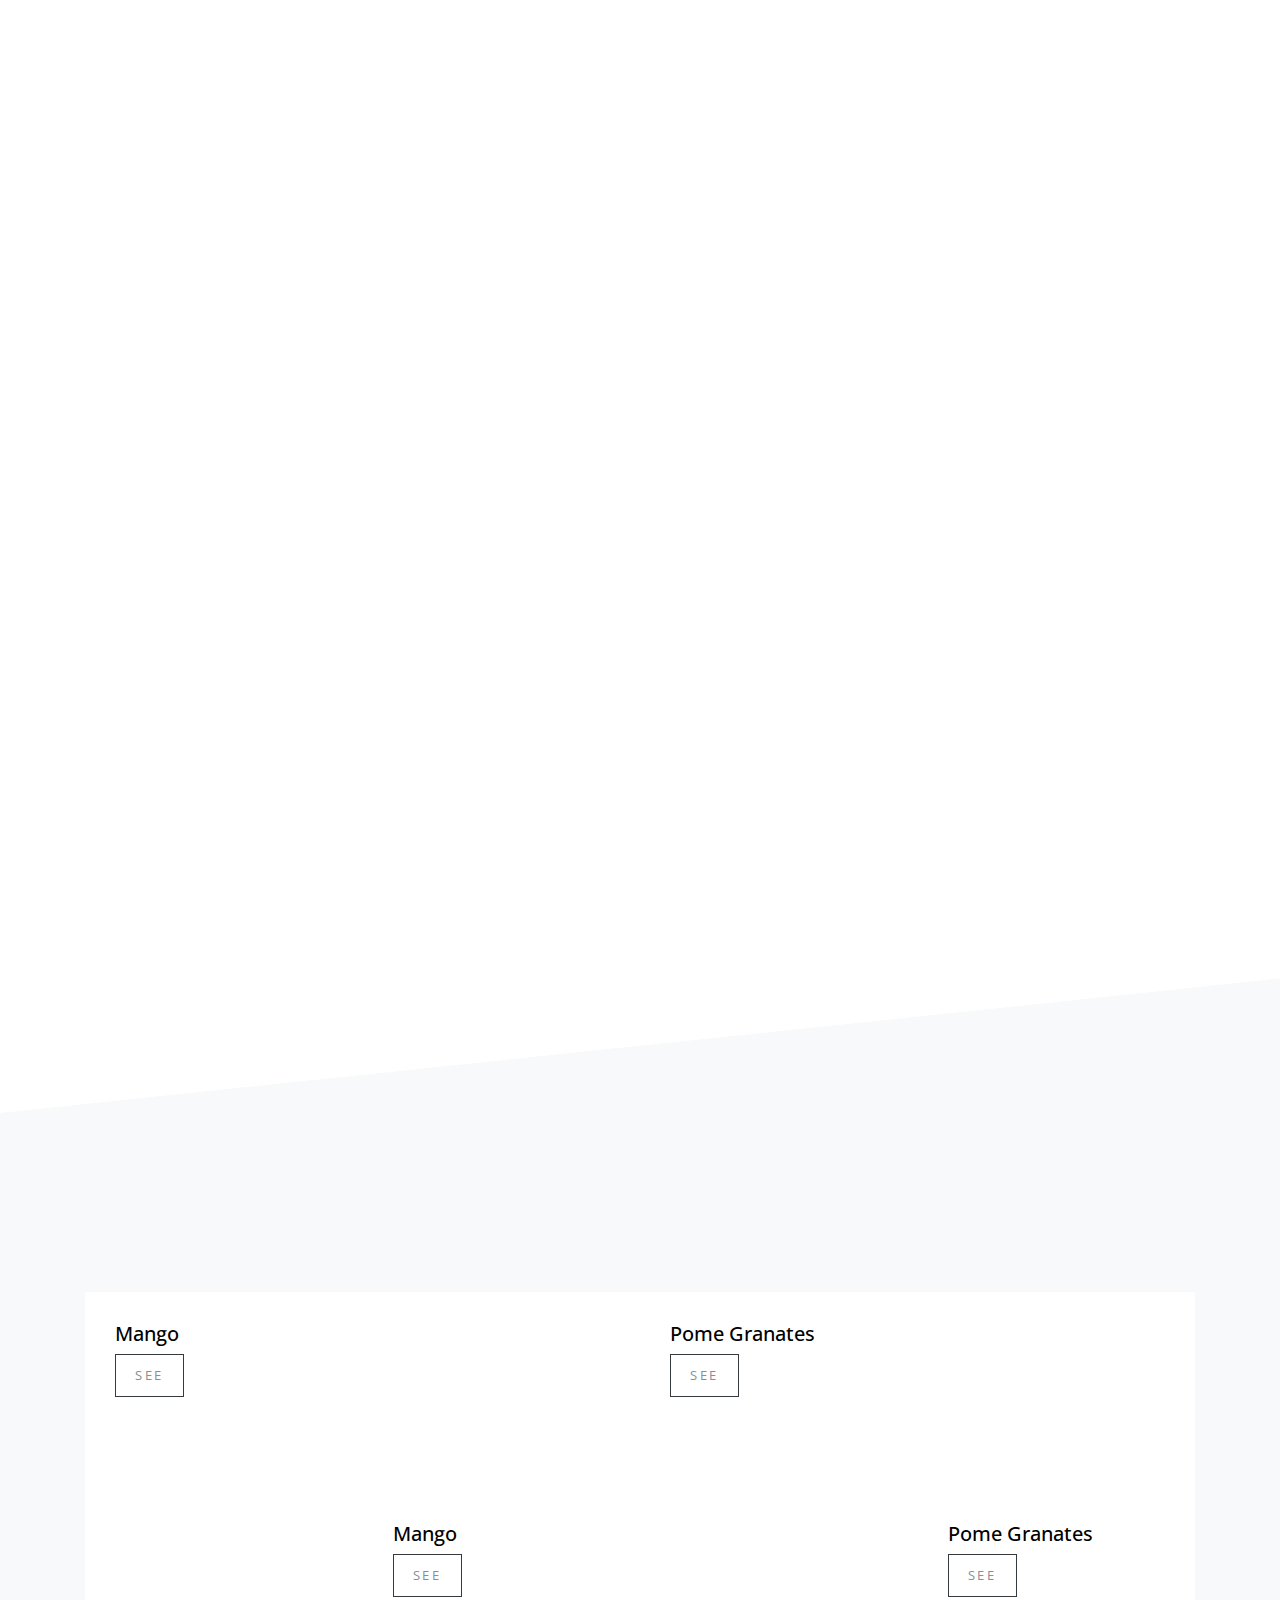
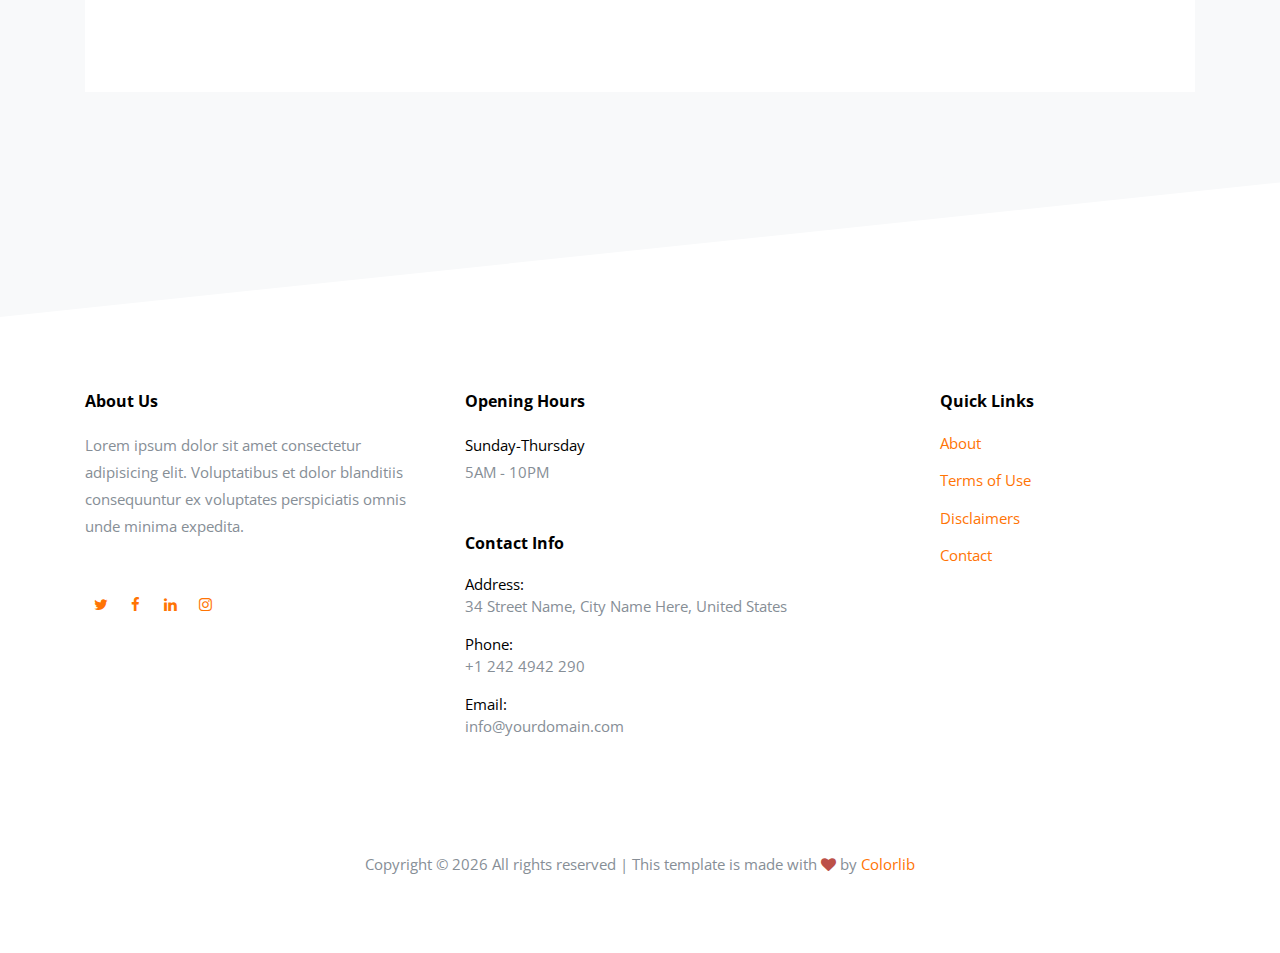
==== commit b52834a8: "WIP" ====
--- a/foody/index.html
+++ b/foody/index.html
@@ -43,8 +43,8 @@
             <span class="navbar-toggler-icon"></span>
           </button>
 
-          <div class="collapse navbar-collapse" id="navbarsExample05">
-            <ul class="navbar-nav ml-auto pl-lg-5 pl-0">
+          <div class="collapse navbar-collapse " id="navbarsExample05">
+            <ul class="navbar-nav mx-auto pl-lg-5 pl-0">
               <li class="nav-item">
                 <a class="nav-link active" href="index.html">Home</a>
               </li>
@@ -73,14 +73,10 @@
             class="row slider-text align-items-center justify-content-center"
           >
             <div class="col-md-8 text-center col-sm-12">
-              <h1 data-aos="fade-up">Foody Recipes</h1>
-              <p class="mb-5" data-aos="fade-up" data-aos-delay="100">
-                Lorem ipsum dolor sit amet, consectetur adipisicing elit.
-                Sapiente et sed quasi.
-              </p>
+              <h1 data-aos="fade-up">Indoz Fuits</h1>
               <p data-aos="fade-up" data-aos-delay="200">
                 <a href="#" class="btn btn-white btn-outline-white"
-                  >Get Started</a
+                  >Contact Us</a
                 >
               </p>
             </div>
@@ -104,7 +100,7 @@
             <h3 class="mb-2 text-primary">What is Lorem Ipsum?</h3>
             <p>
               Lorem Ipsum is simply dummy text of the printing and typesetting
-              industry. 
+              industry.
             </p>
           </div>
           <div
@@ -134,7 +130,6 @@
             <h3 class="mb-2 text-primary">Where does it come?</h3>
             <p>
               Contrary to popular belief, Lorem Ipsum is not simply random text.
-         
             </p>
           </div>
           <div
@@ -155,8 +150,8 @@
       </div>
     </section>
 
-    <section class="section pb-5 mb-5" >
-      <div class="container" >
+    <section class="section pb-5 mb-5">
+      <div class="container">
         <div class="row mb-5 justify-content-center" data-aos="fade">
           <div class="col-md-7 text-center heading-wrap">
             <h2 data-aos="fade-up">Our Products</h2>
@@ -272,7 +267,10 @@
     </section> -->
     <!-- .section -->
 
-    <section class="section bg-light top-slant-white bottom-slant-gray" style="margin-top: 0;">
+    <section
+      class="section bg-light top-slant-white bottom-slant-gray"
+      style="margin-top: 0"
+    >
       <div class="clearfix mb-5 pb-5">
         <div class="container-fluid">
           <div class="row" data-aos="fade">
@@ -286,7 +284,7 @@
       <div class="container">
         <div class="row no-gutters">
           <div class="col-md-6">
-            <div class="sched d-block d-lg-flex" style="height: 200px;">
+            <div class="sched d-block d-lg-flex" style="height: 200px">
               <div
                 class="bg-image order-2"
                 style="background-image: url('img/mango-top.jpg')"
@@ -294,11 +292,11 @@
               ></div>
               <div class="text order-1">
                 <h3>Mango</h3>
-               <a class="btn btn-white btn-outline-dark">SEE</a>
-              </div>
-            </div>
-
-            <div class="sched d-block d-lg-flex" style="height: 200px;">
+                <a class="btn btn-white btn-outline-dark">SEE</a>
+              </div>
+            </div>
+
+            <div class="sched d-block d-lg-flex" style="height: 200px">
               <div
                 class="bg-image"
                 style="background-image: url('img/mango-right.jpg')"
@@ -306,13 +304,13 @@
               ></div>
               <div class="text">
                 <h3>Mango</h3>
-               <a class="btn btn-yellow btn-outline-dark">SEE</a>
+                <a class="btn btn-yellow btn-outline-dark">SEE</a>
               </div>
             </div>
           </div>
 
           <div class="col-md-6">
-            <div class="sched d-block d-lg-flex" style="height: 200px;">
+            <div class="sched d-block d-lg-flex" style="height: 200px">
               <div
                 class="bg-image order-2"
                 style="background-image: url('img/pome-bot.jpg')"
@@ -320,11 +318,11 @@
               ></div>
               <div class="text order-1">
                 <h3>Pome Granates</h3>
-               <a class="btn btn-white btn-outline-dark">SEE</a>
-              </div>
-            </div>
-
-            <div class="sched d-block d-lg-flex" style="height: 200px;">
+                <a class="btn btn-white btn-outline-dark">SEE</a>
+              </div>
+            </div>
+
+            <div class="sched d-block d-lg-flex" style="height: 200px">
               <div
                 class="bg-image"
                 style="background-image: url('img/pome-granate-back.png')"
@@ -332,7 +330,7 @@
               ></div>
               <div class="text">
                 <h3>Pome Granates</h3>
-               <a class="btn btn-yellow btn-outline-dark">SEE</a>
+                <a class="btn btn-yellow btn-outline-dark">SEE</a>
               </div>
             </div>
           </div>
@@ -340,7 +338,7 @@
       </div>
     </section>
     <!-- .section -->
-<!-- 
+    <!-- 
     <section class="section relative-higher">
       <div class="clearfix mb-5 pb-5">
         <div class="container-fluid">
@@ -483,7 +481,7 @@
     <!-- .section -->
 
     <footer class="site-footer" role="contentinfo">
-      <div class="container mb-5">
+      <!-- <div class="container mb-5">
         <div class="row justify-content-center">
           <div class="col-lg-6 text-center">
             <div class="row">
@@ -517,7 +515,7 @@
             </div>
           </div>
         </div>
-      </div>
+      </div> -->
       <div class="container">
         <div class="row mb-5">
           <div class="col-md-4 mb-5">
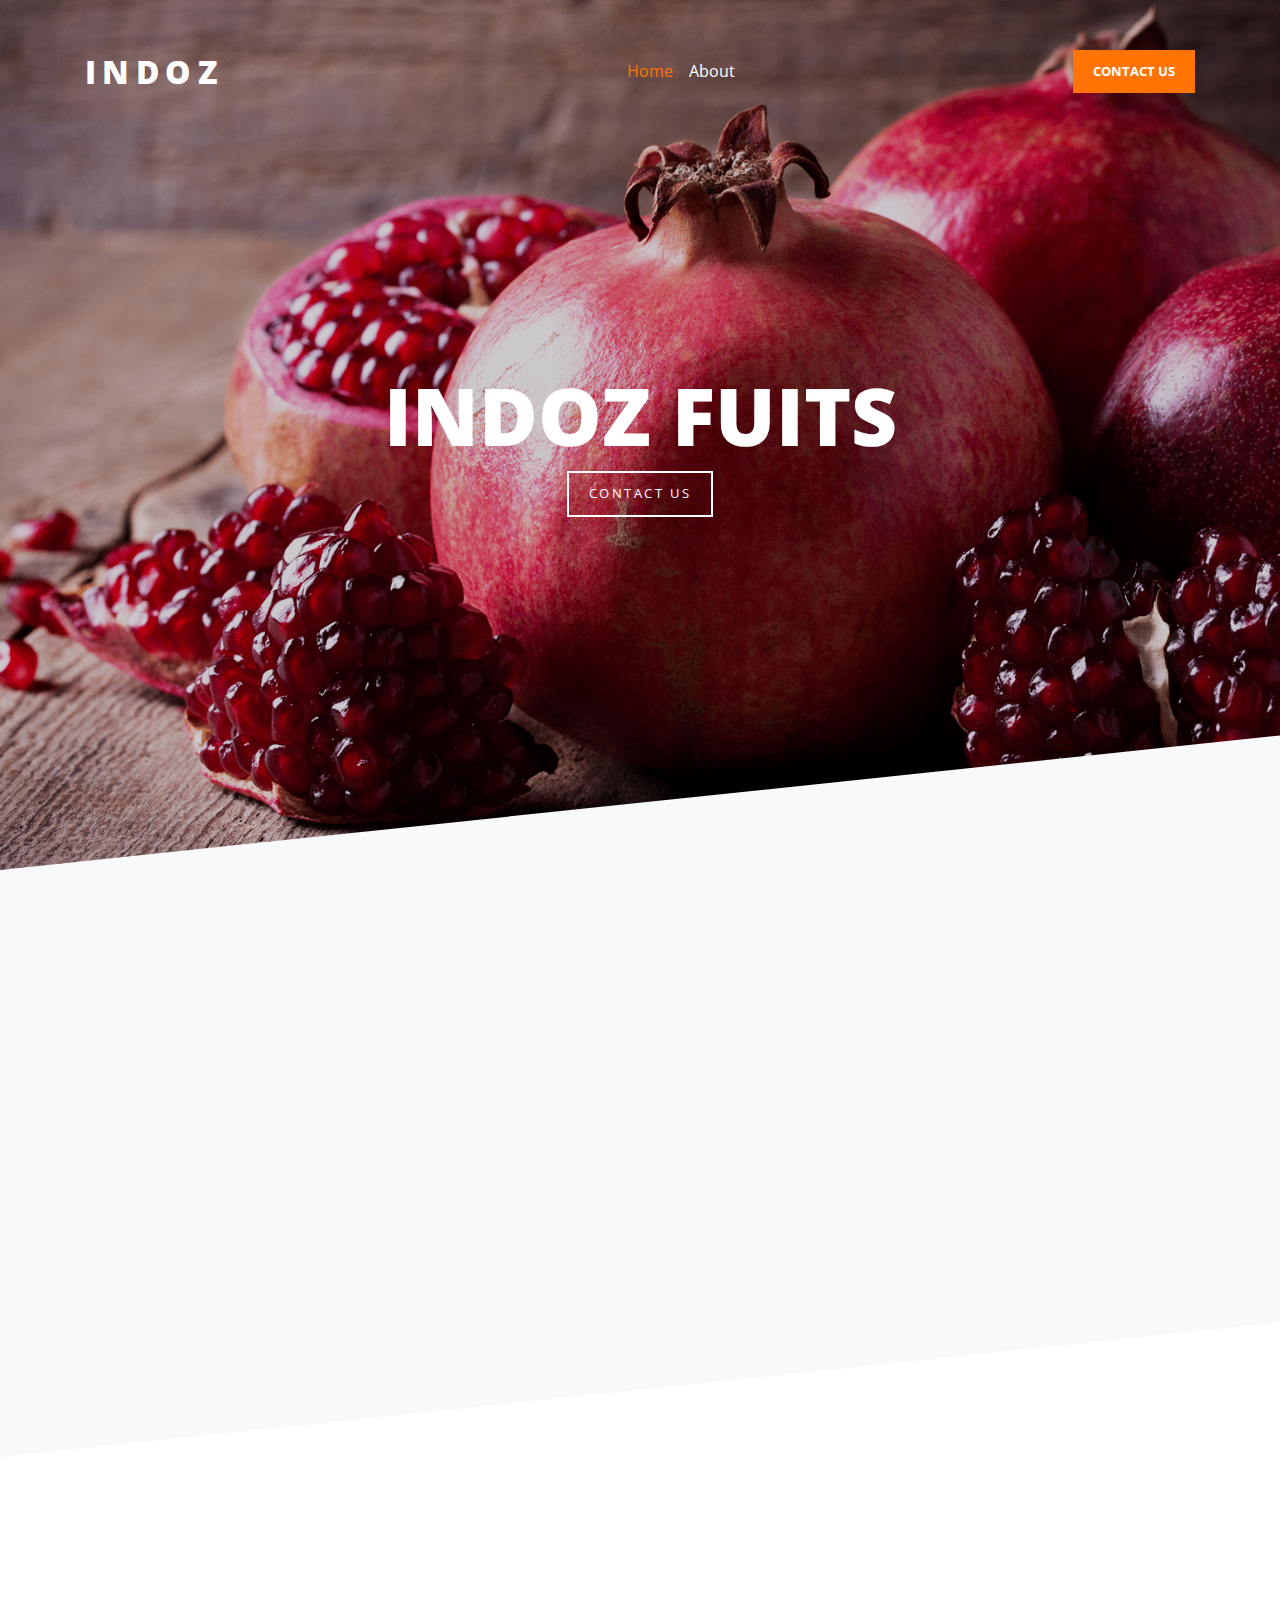
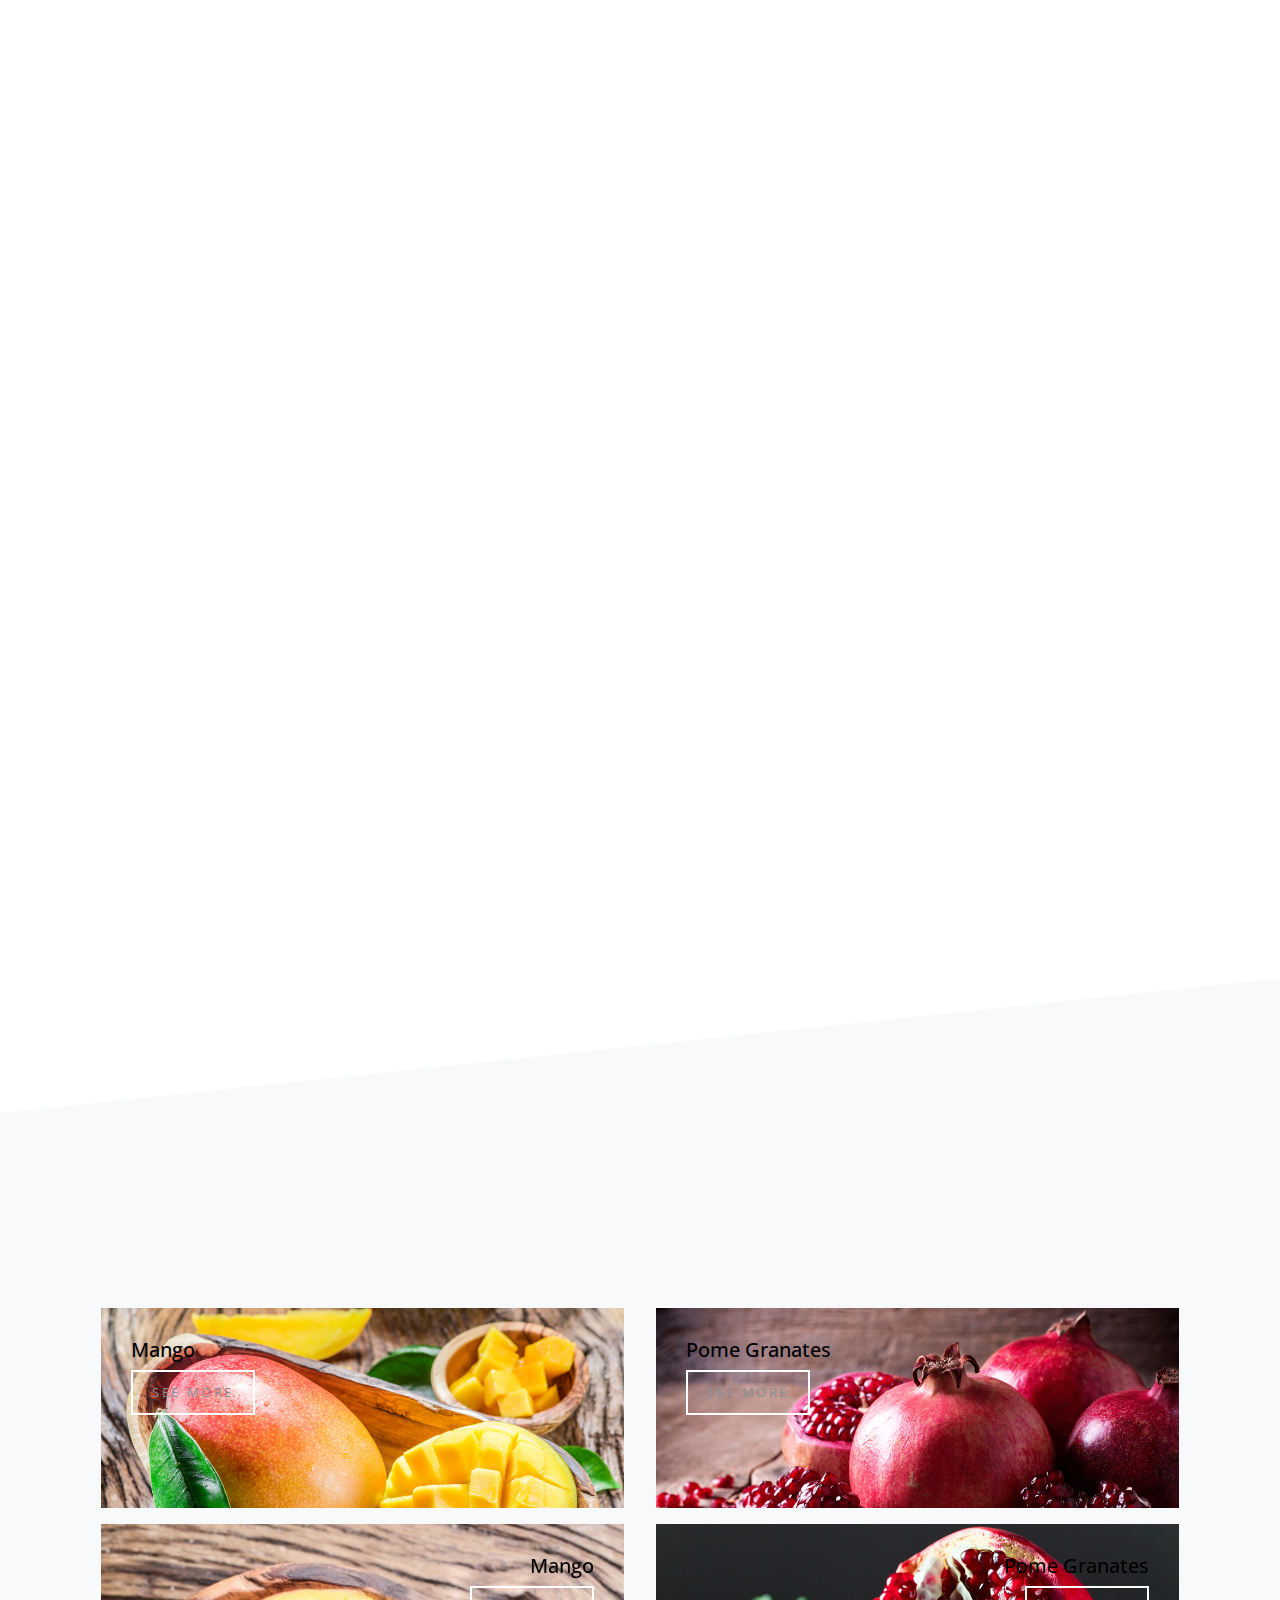
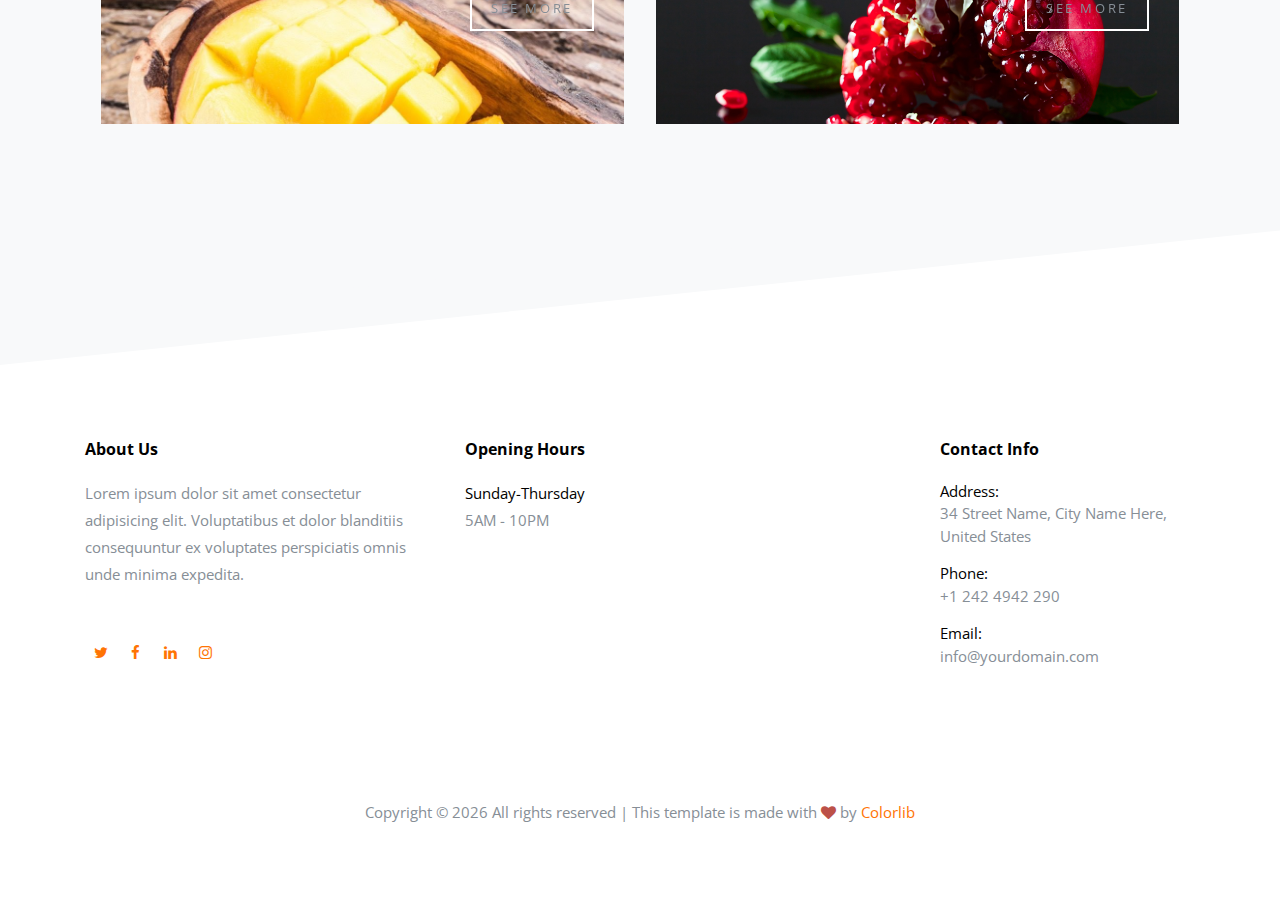
==== commit 3418dc51: "final layout" ====
--- a/foody/index.html
+++ b/foody/index.html
@@ -43,8 +43,8 @@
             <span class="navbar-toggler-icon"></span>
           </button>
 
-          <div class="collapse navbar-collapse " id="navbarsExample05">
-            <ul class="navbar-nav mx-auto pl-lg-5 pl-0">
+          <div class="collapse navbar-collapse" id="navbarsExample05">
+            <ul class="navbar-nav ml-auto pl-lg-5 pl-0">
               <li class="nav-item">
                 <a class="nav-link active" href="index.html">Home</a>
               </li>
@@ -284,53 +284,65 @@
       <div class="container">
         <div class="row no-gutters">
           <div class="col-md-6">
-            <div class="sched d-block d-lg-flex" style="height: 200px">
-              <div
-                class="bg-image order-2"
-                style="background-image: url('img/mango-top.jpg')"
-                data-aos="fade"
-              ></div>
-              <div class="text order-1">
-                <h3>Mango</h3>
-                <a class="btn btn-white btn-outline-dark">SEE</a>
-              </div>
-            </div>
-
-            <div class="sched d-block d-lg-flex" style="height: 200px">
-              <div
-                class="bg-image"
-                style="background-image: url('img/mango-right.jpg')"
-                data-aos="fade"
-              ></div>
+            <div
+              class="sched d-block d-lg-flex m-3"
+              style="
+                height: 200px;
+                background-image: url('img/mango-top.jpg');
+                background-repeat: no-repeat;
+                background-size: cover;
+              "
+            >
               <div class="text">
                 <h3>Mango</h3>
-                <a class="btn btn-yellow btn-outline-dark">SEE</a>
+                <a class="btn btn-outline-white">See More</a>
+              </div>
+            </div>
+
+            <div
+              class="sched d-block d-lg-flex m-3"
+              style="
+                height: 200px;
+                background-image: url('img/mango-right.jpg');
+                background-repeat: no-repeat;
+                background-size: cover;
+              "
+            >
+              <div class="text text-right col-12">
+                <h3>Mango</h3>
+                <a class="btn btn-yellow btn-outline-white">See More</a>
               </div>
             </div>
           </div>
 
           <div class="col-md-6">
-            <div class="sched d-block d-lg-flex" style="height: 200px">
-              <div
-                class="bg-image order-2"
-                style="background-image: url('img/pome-bot.jpg')"
-                data-aos="fade"
-              ></div>
+            <div
+              class="sched d-block d-lg-flex m-3"
+              style="
+                height: 200px;
+                background-image: url('img/pome-granate-back.png');
+                background-repeat: no-repeat;
+                background-size: cover;
+              "
+            >
               <div class="text order-1">
                 <h3>Pome Granates</h3>
-                <a class="btn btn-white btn-outline-dark">SEE</a>
-              </div>
-            </div>
-
-            <div class="sched d-block d-lg-flex" style="height: 200px">
-              <div
-                class="bg-image"
-                style="background-image: url('img/pome-granate-back.png')"
-                data-aos="fade"
-              ></div>
-              <div class="text">
+                <a class="btn btn-white btn-outline-white">See More</a>
+              </div>
+            </div>
+
+            <div
+              class="sched d-block d-lg-flex m-3"
+              style="
+                height: 200px;
+                background-image: url('img/pome-bot.jpg');
+                background-repeat: no-repeat;
+                background-size: cover;
+              "
+            >
+              <div class="text col-12 text-right">
                 <h3>Pome Granates</h3>
-                <a class="btn btn-yellow btn-outline-dark">SEE</a>
+                <a class="btn btn-yellow btn-outline-white">See More</a>
               </div>
             </div>
           </div>
@@ -338,7 +350,7 @@
       </div>
     </section>
     <!-- .section -->
-    <!-- 
+    <!--
     <section class="section relative-higher">
       <div class="clearfix mb-5 pb-5">
         <div class="container-fluid">
@@ -552,25 +564,25 @@
                 5AM - 10PM
               </p>
             </div>
-            <div>
-              <h3>Contact Info</h3>
-              <ul class="list-unstyled footer-link">
-                <li class="d-block">
-                  <span class="d-block text-black">Address:</span>
-                  <span>34 Street Name, City Name Here, United States</span>
-                </li>
-                <li class="d-block">
-                  <span class="d-block text-black">Phone:</span
-                  ><span>+1 242 4942 290</span>
-                </li>
-                <li class="d-block">
-                  <span class="d-block text-black">Email:</span
-                  ><span>info@yourdomain.com</span>
-                </li>
-              </ul>
-            </div>
           </div>
           <div class="col-md-3 mb-5">
+            <h3>Contact Info</h3>
+            <ul class="list-unstyled footer-link">
+              <li class="d-block">
+                <span class="d-block text-black">Address:</span>
+                <span>34 Street Name, City Name Here, United States</span>
+              </li>
+              <li class="d-block">
+                <span class="d-block text-black">Phone:</span
+                ><span>+1 242 4942 290</span>
+              </li>
+              <li class="d-block">
+                <span class="d-block text-black">Email:</span
+                ><span>info@yourdomain.com</span>
+              </li>
+            </ul>
+          </div>
+          <!-- <div class="col-md-3 mb-5">
             <h3>Quick Links</h3>
             <ul class="list-unstyled footer-link">
               <li><a href="#">About</a></li>
@@ -578,7 +590,7 @@
               <li><a href="#">Disclaimers</a></li>
               <li><a href="#">Contact</a></li>
             </ul>
-          </div>
+          </div> -->
           <div class="col-md-3"></div>
         </div>
         <div class="row">
